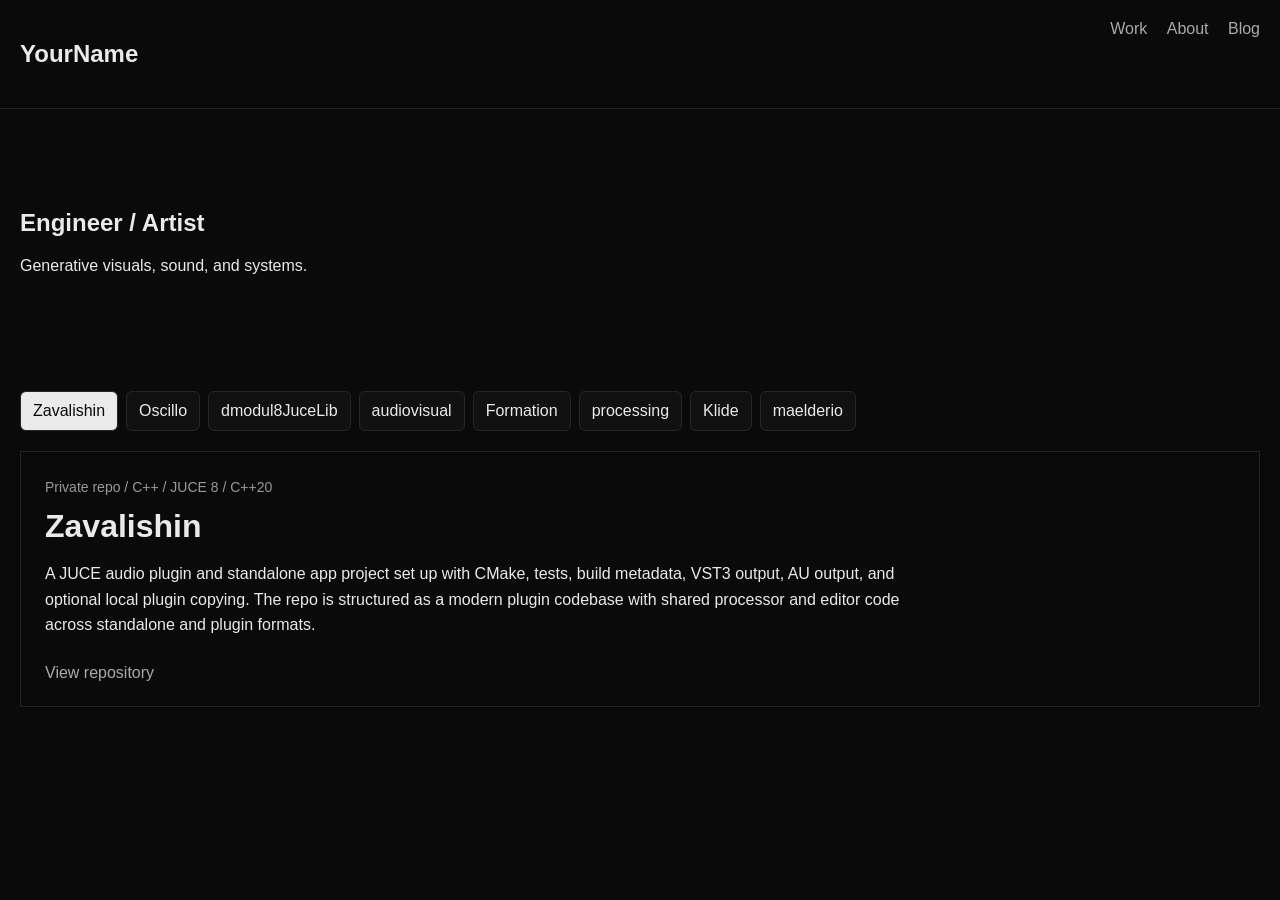
==== index.html @ f788b473 "Add repository portfolio tabs" ====
<!DOCTYPE html>
<html lang="en">
<head>
  <meta charset="UTF-8">
  <title>Your Name - Portfolio</title>
  <link rel="stylesheet" href="css/styles.css">
</head>
<body>

<nav>
  <h1>YourName</h1>
  <div>
    <a href="index.html">Work</a>
    <a href="about.html">About</a>
    <a href="blog.html">Blog</a>
  </div>
</nav>

<section class="hero">
  <h2>Engineer / Artist</h2>
  <p>Generative visuals, sound, and systems.</p>
</section>

<section class="repo-browser" aria-label="Repository portfolio">
  <div class="repo-tabs" role="tablist" aria-label="Repositories">
    <button class="tab active" type="button" role="tab" aria-selected="true" aria-controls="repo-zavalishin" data-tab="repo-zavalishin">Zavalishin</button>
    <button class="tab" type="button" role="tab" aria-selected="false" aria-controls="repo-oscillo" data-tab="repo-oscillo">Oscillo</button>
    <button class="tab" type="button" role="tab" aria-selected="false" aria-controls="repo-juce-lib" data-tab="repo-juce-lib">dmodul8JuceLib</button>
    <button class="tab" type="button" role="tab" aria-selected="false" aria-controls="repo-audiovisual" data-tab="repo-audiovisual">audiovisual</button>
    <button class="tab" type="button" role="tab" aria-selected="false" aria-controls="repo-formation" data-tab="repo-formation">Formation</button>
    <button class="tab" type="button" role="tab" aria-selected="false" aria-controls="repo-processing" data-tab="repo-processing">processing</button>
    <button class="tab" type="button" role="tab" aria-selected="false" aria-controls="repo-klide" data-tab="repo-klide">Klide</button>
    <button class="tab" type="button" role="tab" aria-selected="false" aria-controls="repo-maelderio" data-tab="repo-maelderio">maelderio</button>
  </div>

  <article class="repo-panel active" id="repo-zavalishin" role="tabpanel">
    <p class="repo-meta">Private repo / C++ / JUCE 8 / C++20</p>
    <h3>Zavalishin</h3>
    <p>
      A JUCE audio plugin and standalone app project set up with CMake, tests,
      build metadata, VST3 output, AU output, and optional local plugin copying.
      The repo is structured as a modern plugin codebase with shared processor
      and editor code across standalone and plugin formats.
    </p>
    <a href="https://github.com/dmodulate/Zavalishin">View repository</a>
  </article>

  <article class="repo-panel" id="repo-oscillo" role="tabpanel" hidden>
    <p class="repo-meta">Private repo / C++ / JUCE 8 / C++20</p>
    <h3>Oscillo</h3>
    <p>
      A live oscilloscope plugin and standalone app. It includes waveform
      display, RMS and peak metering, input-device handling in standalone mode,
      DAW-controlled routing in plugin mode, release documentation, and unit
      tests around the audio visualization logic.
    </p>
    <a href="https://github.com/dmodulate/Oscillo">View repository</a>
  </article>

  <article class="repo-panel" id="repo-juce-lib" role="tabpanel" hidden>
    <p class="repo-meta">Private repo / C++ / reusable JUCE library</p>
    <h3>dmodul8JuceLib</h3>
    <p>
      A personal shared JUCE library extracted from plugin work. It collects
      reusable audio visualization pieces such as scope data, meters, waveform
      history, trigger detection, FFT spectrum data, renderers, zoom controls,
      and popup controls. It is designed to be added as a submodule and compiled
      selectively by consuming plugin projects.
    </p>
    <a href="https://github.com/dmodulate/dmodul8JuceLib">View repository</a>
  </article>

  <article class="repo-panel" id="repo-audiovisual" role="tabpanel" hidden>
    <p class="repo-meta">Private repo / Python / ModernGL / GLSL</p>
    <h3>audiovisual</h3>
    <p>
      A real-time generative visual engine driven by live audio. It captures
      audio, extracts features like RMS, FFT magnitude, spectral centroid,
      frequency bands, onset, and kick-like transients, then maps them to shader
      parameters for ModernGL visuals. The project also includes text and
      Tkinter preview renderers, configs, docs, tests, linting, typing, and CI.
    </p>
    <a href="https://github.com/dmodulate/audiovisual">View repository</a>
  </article>

  <article class="repo-panel" id="repo-formation" role="tabpanel" hidden>
    <p class="repo-meta">Private repo / C++ / Python / CUDA / MATLAB / course material</p>
    <h3>Formation</h3>
    <p>
      A code-focused training archive. I skipped the document folders and broke
      out the visible folders under <code>Code/</code> as individual sections.
    </p>

    <div class="subprojects">
      <section>
        <h4>C++14-17</h4>
        <p>C++ course material with lessons, exercises, links, VS Code setup, libraries, templates, and modern C++17 features.</p>
      </section>
      <section>
        <h4>C++14-17ForParticipants</h4>
        <p>Participant-facing version of the C++14/C++17 training material, likely prepared as a cleaner course handout track.</p>
      </section>
      <section>
        <h4>C++Advanced</h4>
        <p>Advanced C++ training material for deeper language, architecture, and implementation topics beyond the introductory course.</p>
      </section>
      <section>
        <h4>C++Debutant</h4>
        <p>Beginner C++ course content for foundational syntax, control flow, data structures, and programming exercises.</p>
      </section>
      <section>
        <h4>C++Research</h4>
        <p>Experimental or exploratory C++ material used to test concepts before they become course-ready examples.</p>
      </section>
      <section>
        <h4>CMakeCourse</h4>
        <p>Training examples around CMake project structure, builds, targets, and modern C/C++ build workflows.</p>
      </section>
      <section>
        <h4>CUDA-Linux</h4>
        <p>CUDA examples and exercises aimed at Linux-based GPU development workflows.</p>
      </section>
      <section>
        <h4>CUDA</h4>
        <p>General CUDA training code for parallel programming and GPU computation examples.</p>
      </section>
      <section>
        <h4>DeepLearning</h4>
        <p>Deep learning course code and exercises, likely combining Python workflows with model-building examples.</p>
      </section>
      <section>
        <h4>DesignPatterns</h4>
        <p>Code examples for software design patterns and object-oriented architecture exercises.</p>
      </section>
      <section>
        <h4>DesignPatternsForParticipants</h4>
        <p>Participant-facing design-pattern material prepared for exercises, workshops, or guided lessons.</p>
      </section>
      <section>
        <h4>EdgeAI</h4>
        <p>Training material for edge AI workflows, combining embedded or local deployment concerns with machine-learning code.</p>
      </section>
      <section>
        <h4>FormationTableauRPython</h4>
        <p>Data-oriented training material around Tableau, R, and Python workflows.</p>
      </section>
      <section>
        <h4>MatlabDeepLearning</h4>
        <p>MATLAB examples for deep learning concepts, tooling, and practical model experiments.</p>
      </section>
      <section>
        <h4>MatlabSimulinkComm</h4>
        <p>MATLAB and Simulink communication examples, likely focused on modeling and signal/system workflows.</p>
      </section>
      <section>
        <h4>Python</h4>
        <p>Python lessons covering strings, lists, control flow, functions, data structures, modules, formatting, files, exceptions, decorators, OOP, iterators, databases, doctests, and unit tests.</p>
      </section>
      <section>
        <h4>SecureCoding</h4>
        <p>Secure coding training material focused on writing safer software and recognizing implementation risks.</p>
      </section>
      <section>
        <h4>VSCodeWorkspaces</h4>
        <p>Workspace setups and editor configuration examples for course or project development environments.</p>
      </section>
    </div>

    <a href="https://github.com/dmodulate/Formation">View repository</a>
  </article>

  <article class="repo-panel" id="repo-processing" role="tabpanel" hidden>
    <p class="repo-meta">Private repo / Processing</p>
    <h3>processing</h3>
    <p>
      A Processing sketch repository. The visible project group is
      <code>UnderstandCircles</code>, with sketches, data folders, images, and
      Processing sketch settings.
    </p>

    <div class="subprojects">
      <section>
        <h4>InvertUnderstanding</h4>
        <p>A Processing sketch under <code>UnderstandCircles</code> with its own <code>.pde</code> source, data folder, images, and sketch properties.</p>
      </section>
      <section>
        <h4>UnderstandCirclesLoadAndSaveParams</h4>
        <p>A companion Processing sketch focused on the same circle-understanding visual system, with added project structure for loading and saving parameters.</p>
      </section>
    </div>

    <a href="https://github.com/dmodulate/processing">View repository</a>
  </article>

  <article class="repo-panel" id="repo-klide" role="tabpanel" hidden>
    <p class="repo-meta">Public repo / C++ / JUCE 7 / VST3</p>
    <h3>Klide</h3>
    <p>
      A Euclidean-rhythm drum machine and sampler VST3 plugin. It plays four
      sequences simultaneously, supports WAV samples, and exposes controls for
      attack, sustain, steps, Euclidean pulses, offset, gain, low-pass frequency,
      resonance, and DAW sync.
    </p>
    <a href="https://github.com/dmodulate/Klide">View repository</a>
  </article>

  <article class="repo-panel" id="repo-maelderio" role="tabpanel" hidden>
    <p class="repo-meta">Public repo / HTML / CSS / JavaScript</p>
    <h3>maelderio</h3>
    <p>
      This portfolio site: a lightweight static website with work, about, and
      blog pages. The blog loads Markdown posts in the browser and renders them
      with the Marked library.
    </p>
    <a href="https://github.com/dmodulate/maelderio">View repository</a>
  </article>
</section>

<script>
  const tabs = document.querySelectorAll(".tab");
  const panels = document.querySelectorAll(".repo-panel");

  tabs.forEach(tab => {
    tab.addEventListener("click", () => {
      const selectedPanel = document.getElementById(tab.dataset.tab);

      tabs.forEach(item => {
        item.classList.remove("active");
        item.setAttribute("aria-selected", "false");
      });

      panels.forEach(panel => {
        panel.classList.remove("active");
        panel.hidden = true;
      });

      tab.classList.add("active");
      tab.setAttribute("aria-selected", "true");
      selectedPanel.classList.add("active");
      selectedPanel.hidden = false;
    });
  });
</script>

</body>
</html>
---- css/styles.css ----
body {
  font-family: sans-serif;
  margin: 0;
  background: #0a0a0a;
  color: #eaeaea;
}

nav {
  display: flex;
  justify-content: space-between;
  padding: 20px;
  border-bottom: 1px solid #222;
}

a {
  color: #aaa;
  margin-left: 15px;
  text-decoration: none;
}

.hero {
  padding: 80px 20px;
}

.repo-browser,
.blog,
.about {
  padding: 20px;
}

.repo-tabs {
  display: flex;
  flex-wrap: wrap;
  gap: 8px;
  margin-bottom: 20px;
}

.tab {
  color: #eaeaea;
  background: #111;
  border: 1px solid #262626;
  border-radius: 6px;
  cursor: pointer;
  font: inherit;
  padding: 10px 12px;
}

.tab:hover,
.tab.active {
  background: #eaeaea;
  color: #0a0a0a;
}

.repo-panel {
  border: 1px solid #222;
  padding: 24px;
}

.repo-panel h3 {
  font-size: 32px;
  margin: 0 0 12px;
}

.repo-panel p {
  line-height: 1.6;
  max-width: 900px;
}

.repo-panel a {
  display: inline-block;
  margin: 10px 0 0;
}

.repo-meta {
  color: #999;
  font-size: 14px;
  margin: 0 0 10px;
}

.subprojects {
  display: grid;
  gap: 12px;
  grid-template-columns: repeat(auto-fit, minmax(240px, 1fr));
  margin: 24px 0;
}

.subprojects section {
  border: 1px solid #222;
  padding: 16px;
}

.subprojects h4 {
  margin: 0 0 8px;
}

.subprojects p {
  color: #cfcfcf;
  font-size: 14px;
  margin: 0;
}

code {
  color: #fff;
}

#posts li {
  cursor: pointer;
  margin-bottom: 10px;
}
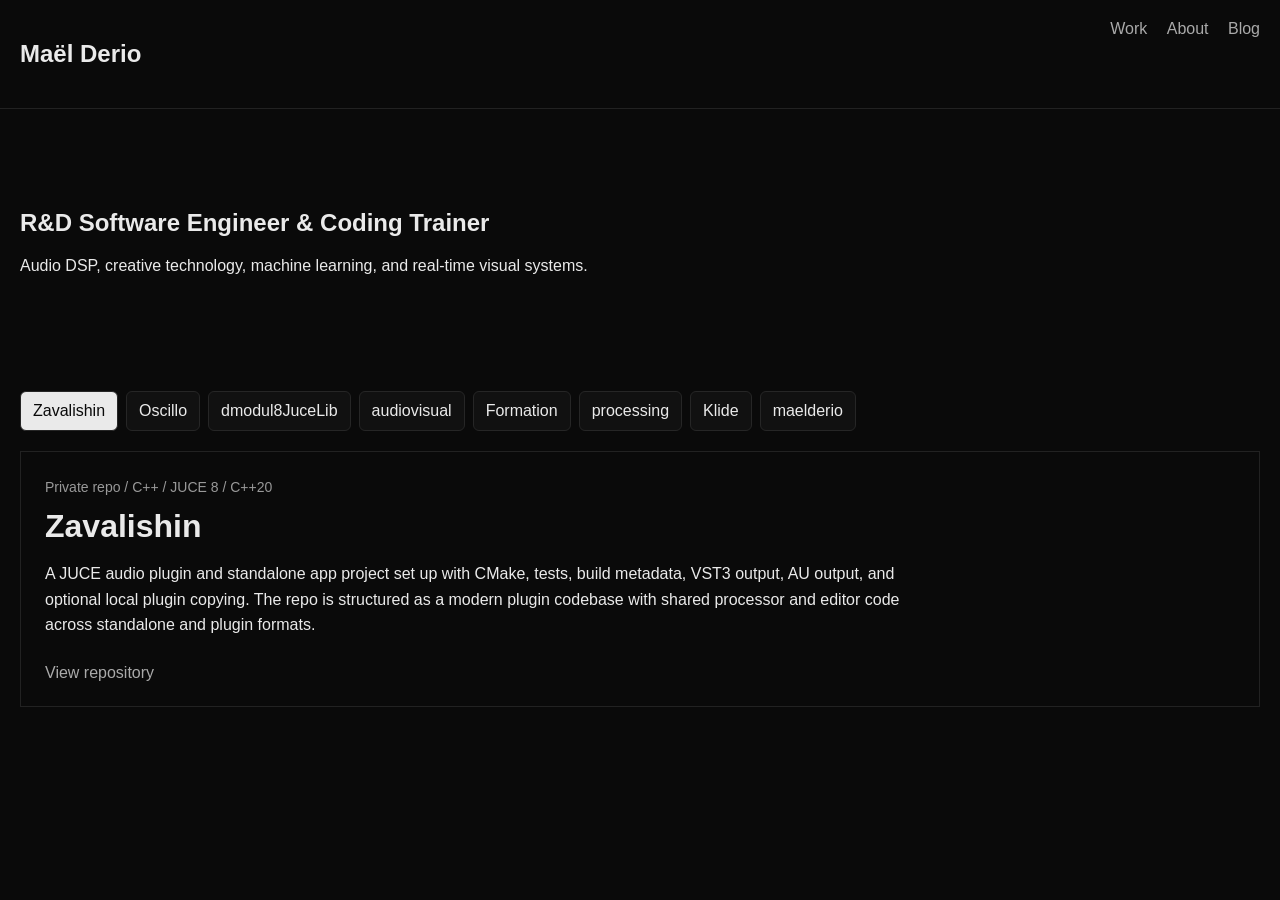
==== commit 7860403d: "Update portfolio identity copy" ====
--- a/index.html
+++ b/index.html
@@ -2,13 +2,13 @@
 <html lang="en">
 <head>
   <meta charset="UTF-8">
-  <title>Your Name - Portfolio</title>
+  <title>Maël Derio - Portfolio</title>
   <link rel="stylesheet" href="css/styles.css">
 </head>
 <body>
 
 <nav>
-  <h1>YourName</h1>
+  <h1>Maël Derio</h1>
   <div>
     <a href="index.html">Work</a>
     <a href="about.html">About</a>
@@ -17,8 +17,8 @@
 </nav>
 
 <section class="hero">
-  <h2>Engineer / Artist</h2>
-  <p>Generative visuals, sound, and systems.</p>
+  <h2>R&amp;D Software Engineer &amp; Coding Trainer</h2>
+  <p>Audio DSP, creative technology, machine learning, and real-time visual systems.</p>
 </section>
 
 <section class="repo-browser" aria-label="Repository portfolio">
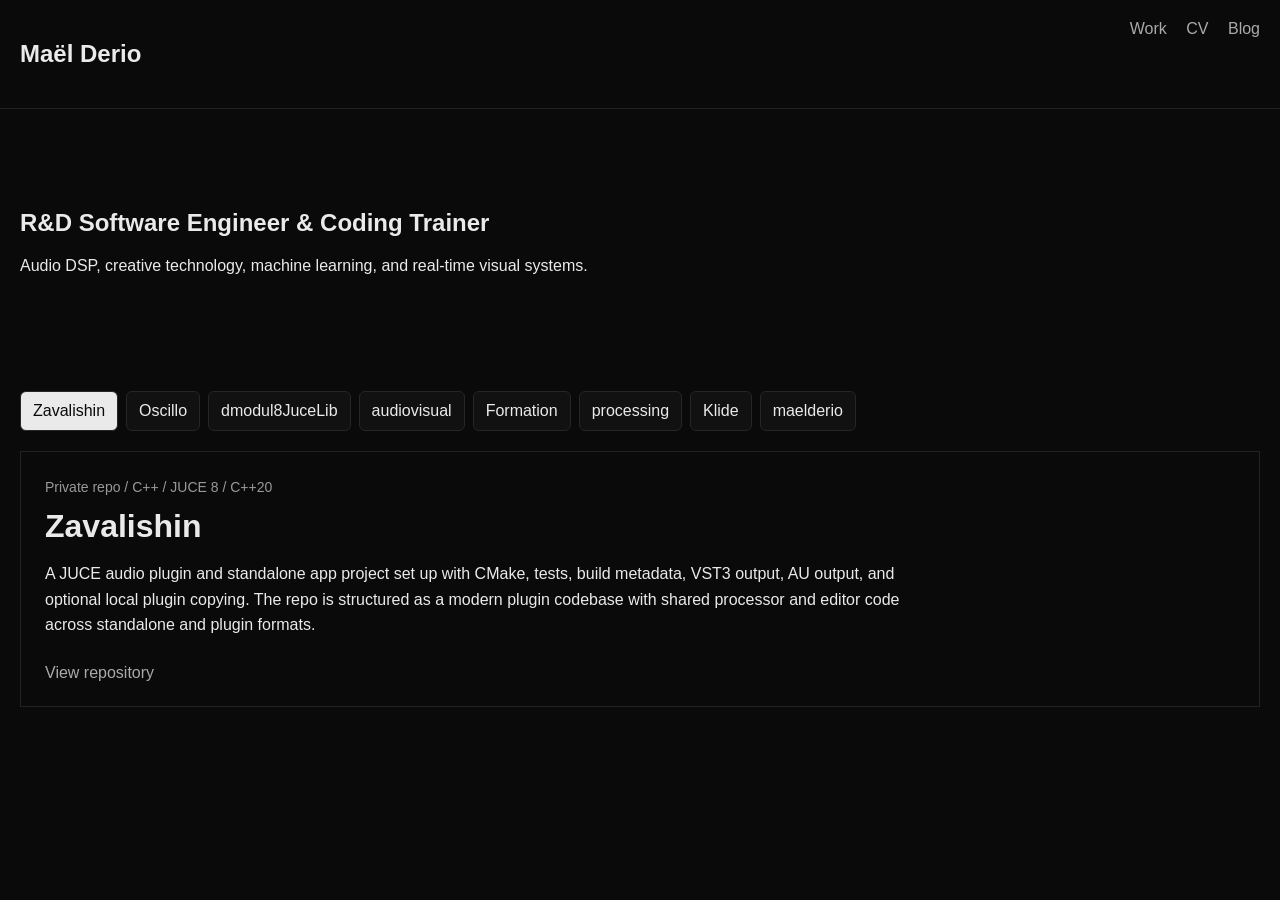
==== commit a59658c6: "Replace about page with online CV" ====
--- a/index.html
+++ b/index.html
@@ -11,7 +11,7 @@
   <h1>Maël Derio</h1>
   <div>
     <a href="index.html">Work</a>
-    <a href="about.html">About</a>
+    <a href="cv.html">CV</a>
     <a href="blog.html">Blog</a>
   </div>
 </nav>
--- a/css/styles.css
+++ b/css/styles.css
@@ -24,7 +24,8 @@
 
 .repo-browser,
 .blog,
-.about {
+.about,
+.cv {
   padding: 20px;
 }
 
@@ -103,6 +104,155 @@
   color: #fff;
 }
 
+.cv {
+  max-width: 1120px;
+}
+
+.cv-hero {
+  border-bottom: 1px solid #222;
+  padding: 40px 0 32px;
+}
+
+.eyebrow {
+  color: #9ad7c2;
+  font-size: 13px;
+  letter-spacing: 0;
+  margin: 0 0 10px;
+  text-transform: uppercase;
+}
+
+.cv-hero h2 {
+  font-size: clamp(40px, 8vw, 84px);
+  line-height: 0.95;
+  margin: 0;
+}
+
+.cv-title {
+  color: #fff;
+  font-size: 22px;
+  margin: 16px 0;
+}
+
+.cv-hero p:not(.eyebrow):not(.cv-title) {
+  color: #cfcfcf;
+  font-size: 18px;
+  line-height: 1.6;
+  max-width: 820px;
+}
+
+.cv-links {
+  display: flex;
+  flex-wrap: wrap;
+  gap: 10px 18px;
+  margin-top: 22px;
+}
+
+.cv-links a,
+.cv-links span {
+  color: #eaeaea;
+  margin: 0;
+}
+
+.cv-grid {
+  display: grid;
+  gap: 20px;
+  grid-template-columns: repeat(auto-fit, minmax(280px, 1fr));
+  margin: 28px 0;
+}
+
+.cv-card,
+.cv-section {
+  border: 1px solid #222;
+  padding: 24px;
+}
+
+.cv-card h3,
+.cv-section h3 {
+  font-size: 26px;
+  margin: 0 0 18px;
+}
+
+.skill-list {
+  display: grid;
+  gap: 14px;
+  margin: 0;
+}
+
+.skill-list dt {
+  color: #fff;
+  font-weight: 700;
+}
+
+.skill-list dd {
+  color: #cfcfcf;
+  line-height: 1.5;
+  margin: 4px 0 0;
+}
+
+.cv-card ul,
+.cv-entry ul {
+  color: #cfcfcf;
+  line-height: 1.55;
+  margin: 0;
+  padding-left: 18px;
+}
+
+.cv-card li,
+.cv-entry li {
+  margin-bottom: 8px;
+}
+
+.cv-section {
+  margin-top: 28px;
+}
+
+.cv-entry {
+  display: grid;
+  gap: 16px;
+  grid-template-columns: minmax(130px, 190px) 1fr;
+  padding: 22px 0;
+}
+
+.cv-entry + .cv-entry {
+  border-top: 1px solid #222;
+}
+
+.cv-date {
+  color: #9ad7c2;
+  font-size: 14px;
+  margin: 0;
+}
+
+.cv-entry h4 {
+  color: #fff;
+  font-size: 18px;
+  line-height: 1.35;
+  margin: 0 0 10px;
+}
+
+.cv-entry p {
+  color: #cfcfcf;
+  line-height: 1.55;
+  margin: 0 0 10px;
+}
+
+@media (max-width: 680px) {
+  nav {
+    align-items: flex-start;
+    flex-direction: column;
+    gap: 12px;
+  }
+
+  a {
+    margin-left: 0;
+    margin-right: 15px;
+  }
+
+  .cv-entry {
+    grid-template-columns: 1fr;
+  }
+}
+
 #posts li {
   cursor: pointer;
   margin-bottom: 10px;
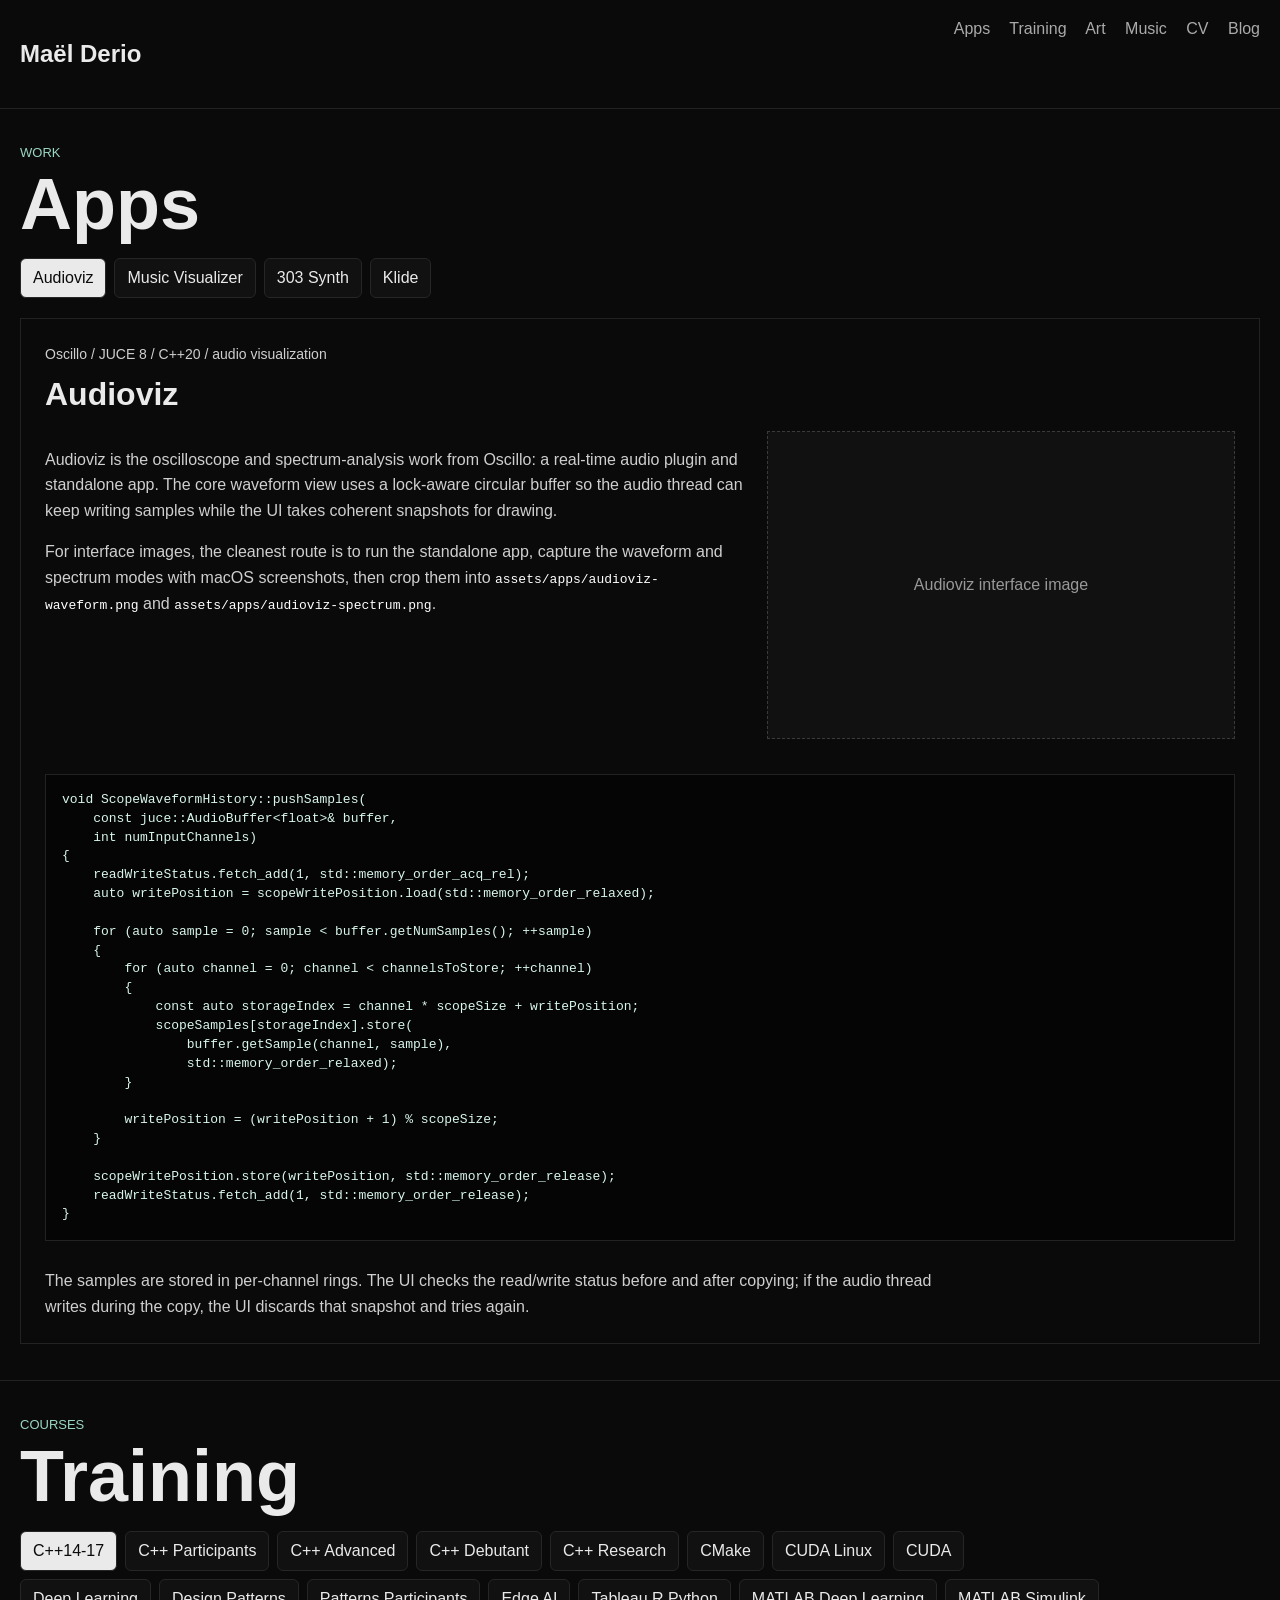
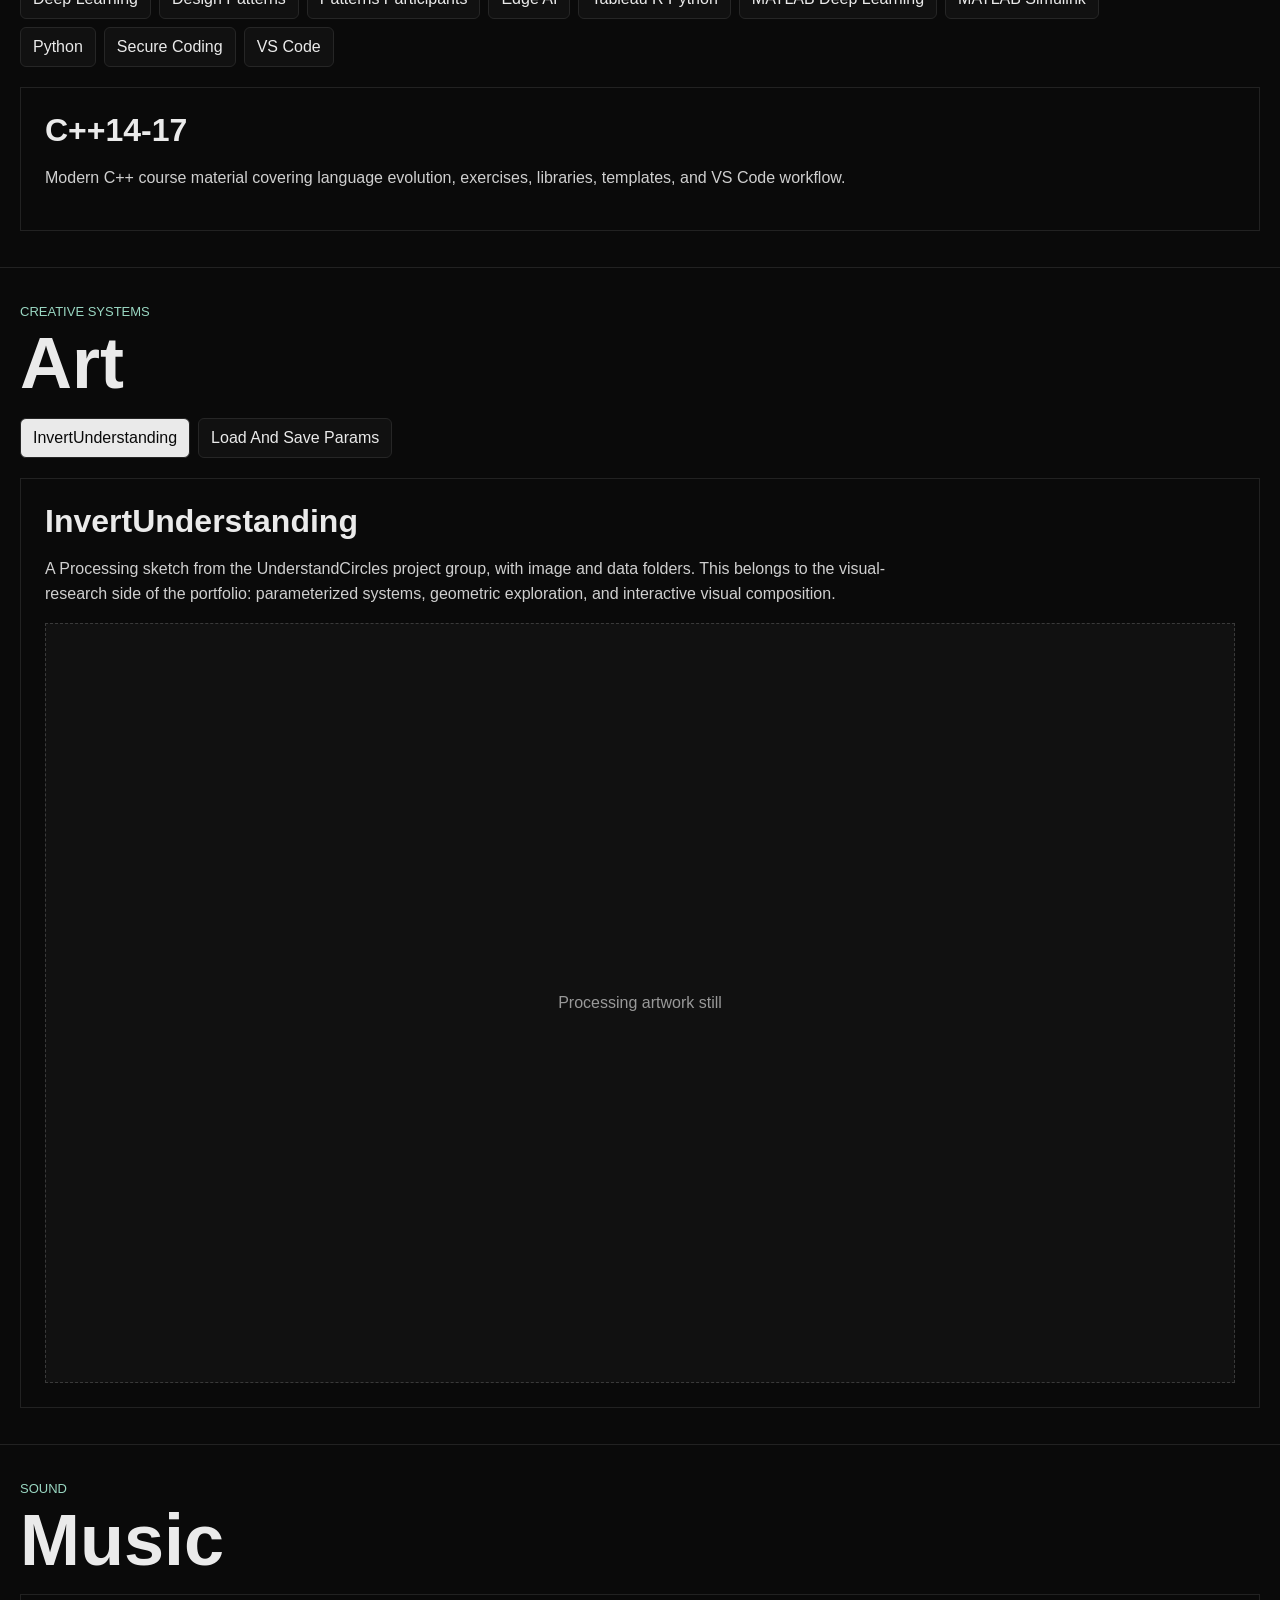
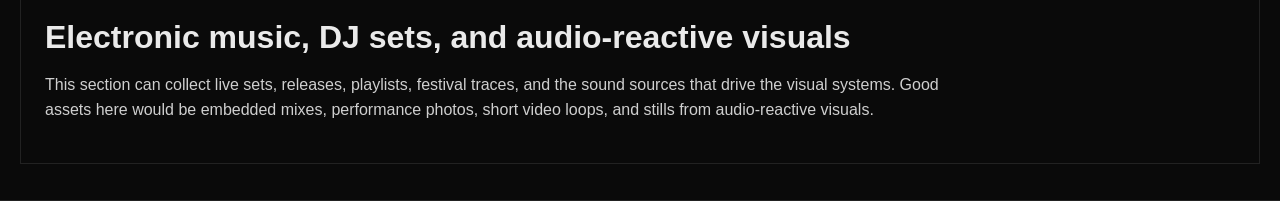
==== commit 40375ce7: "Restructure portfolio work sections" ====
--- a/index.html
+++ b/index.html
@@ -10,226 +10,321 @@
 <nav>
   <h1>Maël Derio</h1>
   <div>
-    <a href="index.html">Work</a>
+    <a href="#apps">Apps</a>
+    <a href="#training">Training</a>
+    <a href="#art">Art</a>
+    <a href="#music">Music</a>
     <a href="cv.html">CV</a>
     <a href="blog.html">Blog</a>
   </div>
 </nav>
 
-<section class="hero">
-  <h2>R&amp;D Software Engineer &amp; Coding Trainer</h2>
-  <p>Audio DSP, creative technology, machine learning, and real-time visual systems.</p>
+<main>
+<section class="portfolio-section" id="apps" aria-label="Apps">
+  <div class="section-heading">
+    <p class="eyebrow">Work</p>
+    <h2>Apps</h2>
+  </div>
+
+  <div class="tabs" role="tablist" aria-label="Apps">
+    <button class="tab active" type="button" role="tab" aria-selected="true" aria-controls="app-audioviz" data-tab="app-audioviz">Audioviz</button>
+    <button class="tab" type="button" role="tab" aria-selected="false" aria-controls="app-music-visualizer" data-tab="app-music-visualizer">Music Visualizer</button>
+    <button class="tab" type="button" role="tab" aria-selected="false" aria-controls="app-303" data-tab="app-303">303 Synth</button>
+    <button class="tab" type="button" role="tab" aria-selected="false" aria-controls="app-klide" data-tab="app-klide">Klide</button>
+  </div>
+
+  <article class="tab-panel active" id="app-audioviz" role="tabpanel">
+    <p class="repo-meta">Oscillo / JUCE 8 / C++20 / audio visualization</p>
+    <h3>Audioviz</h3>
+    <div class="feature-layout">
+      <div>
+        <p>
+          Audioviz is the oscilloscope and spectrum-analysis work from Oscillo:
+          a real-time audio plugin and standalone app. The core waveform view
+          uses a lock-aware circular buffer so the audio thread can keep writing
+          samples while the UI takes coherent snapshots for drawing.
+        </p>
+        <p>
+          For interface images, the cleanest route is to run the standalone app,
+          capture the waveform and spectrum modes with macOS screenshots, then
+          crop them into <code>assets/apps/audioviz-waveform.png</code> and
+          <code>assets/apps/audioviz-spectrum.png</code>.
+        </p>
+      </div>
+      <div class="media-placeholder">
+        <span>Audioviz interface image</span>
+      </div>
+    </div>
+    <div class="code-explainer">
+      <pre><code>void ScopeWaveformHistory::pushSamples(
+    const juce::AudioBuffer&lt;float&gt;&amp; buffer,
+    int numInputChannels)
+{
+    readWriteStatus.fetch_add(1, std::memory_order_acq_rel);
+    auto writePosition = scopeWritePosition.load(std::memory_order_relaxed);
+
+    for (auto sample = 0; sample &lt; buffer.getNumSamples(); ++sample)
+    {
+        for (auto channel = 0; channel &lt; channelsToStore; ++channel)
+        {
+            const auto storageIndex = channel * scopeSize + writePosition;
+            scopeSamples[storageIndex].store(
+                buffer.getSample(channel, sample),
+                std::memory_order_relaxed);
+        }
+
+        writePosition = (writePosition + 1) % scopeSize;
+    }
+
+    scopeWritePosition.store(writePosition, std::memory_order_release);
+    readWriteStatus.fetch_add(1, std::memory_order_release);
+}</code></pre>
+      <p>
+        The samples are stored in per-channel rings. The UI checks the
+        read/write status before and after copying; if the audio thread writes
+        during the copy, the UI discards that snapshot and tries again.
+      </p>
+    </div>
+  </article>
+
+  <article class="tab-panel" id="app-music-visualizer" role="tabpanel" hidden>
+    <p class="repo-meta">audiovisual / Python / ModernGL / GLSL</p>
+    <h3>Music Visualizer</h3>
+    <div class="feature-layout">
+      <div>
+        <p>
+          Music Visualizer is a real-time audio-reactive visual engine. Python
+          extracts deterministic audio features from live input, maps them to
+          visual parameters, then sends those parameters to GLSL shaders.
+        </p>
+        <p>
+          Good images here would be stills from the particle and fluid shader
+          presets, plus a short screen recording exported as a poster frame.
+        </p>
+      </div>
+      <div class="media-placeholder">
+        <span>Shader still image</span>
+      </div>
+    </div>
+    <div class="split-code">
+      <div class="code-explainer">
+        <pre><code>def compute_kick(signal, sample_rate):
+    split = signal.size // 2
+    previous_bass = compute_frequency_bands(
+        signal[:split], sample_rate)["bass"]
+    current_bass = compute_frequency_bands(
+        signal[split:], sample_rate)["bass"]
+
+    growth = max(0.0, current_bass - previous_bass)
+    kick = current_bass * 0.65 + growth * 0.35
+    return float(np.clip(kick, 0.0, 1.0))</code></pre>
+        <p>
+          This feature estimates a kick by combining current bass energy with
+          low-frequency growth between the first and second half of the audio
+          window.
+        </p>
+      </div>
+      <div class="code-explainer">
+        <pre><code>float kick = clamp(u_kick, 0.0, 1.0);
+float body_radius = 0.28 + bass_body * 0.34;
+float shell = 1.0 - smoothstep(
+    0.018, 0.12, abs(radius - burst_radius));
+
+float value = clamp(
+    body * 0.30
+    + shell * (kick * 0.35 + flash * 0.18)
+    + burst
+    + afterglow,
+    0.0, 1.0);</code></pre>
+        <p>
+          The shader turns audio features into visible structure: bass inflates
+          the body, kick expands a shell, highs add detail, and flash brightens
+          the transient.
+        </p>
+      </div>
+    </div>
+  </article>
+
+  <article class="tab-panel" id="app-303" role="tabpanel" hidden>
+    <p class="repo-meta">Zavalishin / JUCE 8 / C++20 / acid synthesizer</p>
+    <h3>303 Synth</h3>
+    <div class="feature-layout">
+      <div>
+        <p>
+          A 303 emulation is not just a saw oscillator through a generic low-pass
+          filter. The signature comes from the interaction of slide/accent
+          behavior, a bright saw/square oscillator, envelope-shaped cutoff, and
+          the resonant diode-ladder low-pass filter.
+        </p>
+        <p>
+          This project models the filter as a topology-preserving transform
+          diode ladder. Resonance is solved inside the same sample with Newton
+          iterations, avoiding an extra feedback delay and keeping the resonant
+          peak closer to the intended cutoff.
+        </p>
+      </div>
+      <div class="media-placeholder">
+        <span>303 synth interface image</span>
+      </div>
+    </div>
+    <div class="code-explainer">
+      <pre><code>float u4Estimate = s4;
+
+for (auto iteration = 0; iteration &lt; 4; ++iteration)
+{
+    const float drive = compensatedInput - k * u4Estimate;
+    const float saturated = std::tanh(drive);
+    const float f = a4 * saturated
+        + statesContribution - u4Estimate;
+    const float fDerivative =
+        a4 * (-k * (1.0f - saturated * saturated)) - 1.0f;
+    u4Estimate -= f / fDerivative;
+}</code></pre>
+      <p>
+        The filter is specific because the resonance feedback is implicit:
+        the current sample's output depends on itself. Solving that loop gives
+        the nonlinear diode saturation and resonance their 303-like bite.
+      </p>
+    </div>
+  </article>
+
+  <article class="tab-panel" id="app-klide" role="tabpanel" hidden>
+    <p class="repo-meta">Klide / JUCE 7 / C++17 / older project</p>
+    <h3>Klide</h3>
+    <div class="feature-layout">
+      <div>
+        <p>
+          Klide is an older Euclidean rhythm drum-machine VST3. It can run four
+          sample sequences and distribute pulses across a fixed number of steps
+          with the Bjorklund algorithm. It is a meaningful early project, but it
+          needs refactoring: clearer naming, modern JUCE/CMake structure, tests,
+          and separation between sequencing, audio, and UI state.
+        </p>
+      </div>
+      <div class="media-placeholder">
+        <span>Klide interface image</span>
+      </div>
+    </div>
+    <div class="code-explainer">
+      <pre><code>do {
+    count_[level] = divisor / remainder_[level];
+    remainder_[level + 1] = divisor % remainder_[level];
+    divisor = remainder_[level];
+    level = level + 1;
+} while (remainder_[level] &gt; 1);
+
+count_[level] = divisor;
+build_string(level, reverse);</code></pre>
+      <p>
+        Bjorklund's algorithm repeatedly divides rests by pulses to create the
+        most even distribution possible. For example, 5 pulses over 16 steps
+        becomes a rhythm where the gaps are balanced rather than clustered.
+      </p>
+    </div>
+  </article>
 </section>
 
-<section class="repo-browser" aria-label="Repository portfolio">
-  <div class="repo-tabs" role="tablist" aria-label="Repositories">
-    <button class="tab active" type="button" role="tab" aria-selected="true" aria-controls="repo-zavalishin" data-tab="repo-zavalishin">Zavalishin</button>
-    <button class="tab" type="button" role="tab" aria-selected="false" aria-controls="repo-oscillo" data-tab="repo-oscillo">Oscillo</button>
-    <button class="tab" type="button" role="tab" aria-selected="false" aria-controls="repo-juce-lib" data-tab="repo-juce-lib">dmodul8JuceLib</button>
-    <button class="tab" type="button" role="tab" aria-selected="false" aria-controls="repo-audiovisual" data-tab="repo-audiovisual">audiovisual</button>
-    <button class="tab" type="button" role="tab" aria-selected="false" aria-controls="repo-formation" data-tab="repo-formation">Formation</button>
-    <button class="tab" type="button" role="tab" aria-selected="false" aria-controls="repo-processing" data-tab="repo-processing">processing</button>
-    <button class="tab" type="button" role="tab" aria-selected="false" aria-controls="repo-klide" data-tab="repo-klide">Klide</button>
-    <button class="tab" type="button" role="tab" aria-selected="false" aria-controls="repo-maelderio" data-tab="repo-maelderio">maelderio</button>
-  </div>
-
-  <article class="repo-panel active" id="repo-zavalishin" role="tabpanel">
-    <p class="repo-meta">Private repo / C++ / JUCE 8 / C++20</p>
-    <h3>Zavalishin</h3>
+<section class="portfolio-section" id="training" aria-label="Training">
+  <div class="section-heading">
+    <p class="eyebrow">Courses</p>
+    <h2>Training</h2>
+  </div>
+
+  <div class="tabs compact-tabs" role="tablist" aria-label="Training courses">
+    <button class="tab active" type="button" role="tab" aria-selected="true" aria-controls="course-cpp14" data-tab="course-cpp14">C++14-17</button>
+    <button class="tab" type="button" role="tab" aria-selected="false" aria-controls="course-cpp-participants" data-tab="course-cpp-participants">C++ Participants</button>
+    <button class="tab" type="button" role="tab" aria-selected="false" aria-controls="course-cpp-advanced" data-tab="course-cpp-advanced">C++ Advanced</button>
+    <button class="tab" type="button" role="tab" aria-selected="false" aria-controls="course-cpp-beginner" data-tab="course-cpp-beginner">C++ Debutant</button>
+    <button class="tab" type="button" role="tab" aria-selected="false" aria-controls="course-cpp-research" data-tab="course-cpp-research">C++ Research</button>
+    <button class="tab" type="button" role="tab" aria-selected="false" aria-controls="course-cmake" data-tab="course-cmake">CMake</button>
+    <button class="tab" type="button" role="tab" aria-selected="false" aria-controls="course-cuda-linux" data-tab="course-cuda-linux">CUDA Linux</button>
+    <button class="tab" type="button" role="tab" aria-selected="false" aria-controls="course-cuda" data-tab="course-cuda">CUDA</button>
+    <button class="tab" type="button" role="tab" aria-selected="false" aria-controls="course-deep-learning" data-tab="course-deep-learning">Deep Learning</button>
+    <button class="tab" type="button" role="tab" aria-selected="false" aria-controls="course-patterns" data-tab="course-patterns">Design Patterns</button>
+    <button class="tab" type="button" role="tab" aria-selected="false" aria-controls="course-patterns-participants" data-tab="course-patterns-participants">Patterns Participants</button>
+    <button class="tab" type="button" role="tab" aria-selected="false" aria-controls="course-edge-ai" data-tab="course-edge-ai">Edge AI</button>
+    <button class="tab" type="button" role="tab" aria-selected="false" aria-controls="course-tableau" data-tab="course-tableau">Tableau R Python</button>
+    <button class="tab" type="button" role="tab" aria-selected="false" aria-controls="course-matlab-dl" data-tab="course-matlab-dl">MATLAB Deep Learning</button>
+    <button class="tab" type="button" role="tab" aria-selected="false" aria-controls="course-simulink" data-tab="course-simulink">MATLAB Simulink</button>
+    <button class="tab" type="button" role="tab" aria-selected="false" aria-controls="course-python" data-tab="course-python">Python</button>
+    <button class="tab" type="button" role="tab" aria-selected="false" aria-controls="course-secure" data-tab="course-secure">Secure Coding</button>
+    <button class="tab" type="button" role="tab" aria-selected="false" aria-controls="course-vscode" data-tab="course-vscode">VS Code</button>
+  </div>
+
+  <article class="tab-panel active" id="course-cpp14" role="tabpanel"><h3>C++14-17</h3><p>Modern C++ course material covering language evolution, exercises, libraries, templates, and VS Code workflow.</p></article>
+  <article class="tab-panel" id="course-cpp-participants" role="tabpanel" hidden><h3>C++14-17ForParticipants</h3><p>Participant-facing material for C++14/C++17 courses, structured for workshops and guided exercises.</p></article>
+  <article class="tab-panel" id="course-cpp-advanced" role="tabpanel" hidden><h3>C++Advanced</h3><p>Advanced C++ content for experienced developers: deeper language mechanics, architecture, idioms, and maintainable implementation.</p></article>
+  <article class="tab-panel" id="course-cpp-beginner" role="tabpanel" hidden><h3>C++Debutant</h3><p>Introductory C++ training for foundations: syntax, control flow, functions, data structures, compilation, and debugging.</p></article>
+  <article class="tab-panel" id="course-cpp-research" role="tabpanel" hidden><h3>C++Research</h3><p>Exploratory C++ examples and research material used to test ideas before turning them into course exercises.</p></article>
+  <article class="tab-panel" id="course-cmake" role="tabpanel" hidden><h3>CMakeCourse</h3><p>Modern CMake training: project structure, targets, dependencies, build types, and reproducible C/C++ workflows.</p></article>
+  <article class="tab-panel" id="course-cuda-linux" role="tabpanel" hidden><h3>CUDA-Linux</h3><p>CUDA development material focused on Linux toolchains, GPU compilation, and practical parallel-programming setup.</p></article>
+  <article class="tab-panel" id="course-cuda" role="tabpanel" hidden><h3>CUDA</h3><p>General CUDA exercises for GPU programming, kernel design, memory movement, and parallel computation concepts.</p></article>
+  <article class="tab-panel" id="course-deep-learning" role="tabpanel" hidden><h3>DeepLearning</h3><p>Deep learning course code for model training, image recognition, CNN concepts, and applied ML workflows.</p></article>
+  <article class="tab-panel" id="course-patterns" role="tabpanel" hidden><h3>DesignPatterns</h3><p>Design-pattern examples for object-oriented architecture, refactoring conversations, and reusable software design vocabulary.</p></article>
+  <article class="tab-panel" id="course-patterns-participants" role="tabpanel" hidden><h3>DesignPatternsForParticipants</h3><p>Participant-ready pattern exercises and examples for classroom delivery.</p></article>
+  <article class="tab-panel" id="course-edge-ai" role="tabpanel" hidden><h3>EdgeAI</h3><p>Material around deploying AI closer to devices and constrained environments, with attention to practical engineering constraints.</p></article>
+  <article class="tab-panel" id="course-tableau" role="tabpanel" hidden><h3>FormationTableauRPython</h3><p>Data analytics course material combining Tableau, R, and Python workflows.</p></article>
+  <article class="tab-panel" id="course-matlab-dl" role="tabpanel" hidden><h3>MatlabDeepLearning</h3><p>MATLAB deep learning examples, including model workflows and image-recognition concepts.</p></article>
+  <article class="tab-panel" id="course-simulink" role="tabpanel" hidden><h3>MatlabSimulinkComm</h3><p>MATLAB, Simulink, and Stateflow communication-system training material.</p></article>
+  <article class="tab-panel" id="course-python" role="tabpanel" hidden><h3>Python</h3><p>Python course track covering strings, lists, control flow, functions, data structures, modules, files, exceptions, decorators, OOP, iterators, databases, doctests, and unit tests.</p></article>
+  <article class="tab-panel" id="course-secure" role="tabpanel" hidden><h3>SecureCoding</h3><p>Secure coding material for recognizing implementation risks and building safer software habits.</p></article>
+  <article class="tab-panel" id="course-vscode" role="tabpanel" hidden><h3>VSCodeWorkspaces</h3><p>Editor and workspace setups for training environments and repeatable development workflows.</p></article>
+</section>
+
+<section class="portfolio-section" id="art" aria-label="Art">
+  <div class="section-heading">
+    <p class="eyebrow">Creative systems</p>
+    <h2>Art</h2>
+  </div>
+
+  <div class="tabs" role="tablist" aria-label="Processing projects">
+    <button class="tab active" type="button" role="tab" aria-selected="true" aria-controls="art-invert" data-tab="art-invert">InvertUnderstanding</button>
+    <button class="tab" type="button" role="tab" aria-selected="false" aria-controls="art-load-save" data-tab="art-load-save">Load And Save Params</button>
+  </div>
+
+  <article class="tab-panel active" id="art-invert" role="tabpanel">
+    <h3>InvertUnderstanding</h3>
+    <p>A Processing sketch from the UnderstandCircles project group, with image and data folders. This belongs to the visual-research side of the portfolio: parameterized systems, geometric exploration, and interactive visual composition.</p>
+    <div class="media-placeholder"><span>Processing artwork still</span></div>
+  </article>
+
+  <article class="tab-panel" id="art-load-save" role="tabpanel" hidden>
+    <h3>UnderstandCirclesLoadAndSaveParams</h3>
+    <p>A companion Processing sketch focused on preserving parameter states. This is useful for turning live visual exploration into repeatable compositions.</p>
+    <div class="media-placeholder"><span>Parameter study image</span></div>
+  </article>
+</section>
+
+<section class="portfolio-section" id="music" aria-label="Music">
+  <div class="section-heading">
+    <p class="eyebrow">Sound</p>
+    <h2>Music</h2>
+  </div>
+  <article class="tab-panel active">
+    <h3>Electronic music, DJ sets, and audio-reactive visuals</h3>
     <p>
-      A JUCE audio plugin and standalone app project set up with CMake, tests,
-      build metadata, VST3 output, AU output, and optional local plugin copying.
-      The repo is structured as a modern plugin codebase with shared processor
-      and editor code across standalone and plugin formats.
+      This section can collect live sets, releases, playlists, festival traces,
+      and the sound sources that drive the visual systems. Good assets here
+      would be embedded mixes, performance photos, short video loops, and stills
+      from audio-reactive visuals.
     </p>
-    <a href="https://github.com/dmodulate/Zavalishin">View repository</a>
-  </article>
-
-  <article class="repo-panel" id="repo-oscillo" role="tabpanel" hidden>
-    <p class="repo-meta">Private repo / C++ / JUCE 8 / C++20</p>
-    <h3>Oscillo</h3>
-    <p>
-      A live oscilloscope plugin and standalone app. It includes waveform
-      display, RMS and peak metering, input-device handling in standalone mode,
-      DAW-controlled routing in plugin mode, release documentation, and unit
-      tests around the audio visualization logic.
-    </p>
-    <a href="https://github.com/dmodulate/Oscillo">View repository</a>
-  </article>
-
-  <article class="repo-panel" id="repo-juce-lib" role="tabpanel" hidden>
-    <p class="repo-meta">Private repo / C++ / reusable JUCE library</p>
-    <h3>dmodul8JuceLib</h3>
-    <p>
-      A personal shared JUCE library extracted from plugin work. It collects
-      reusable audio visualization pieces such as scope data, meters, waveform
-      history, trigger detection, FFT spectrum data, renderers, zoom controls,
-      and popup controls. It is designed to be added as a submodule and compiled
-      selectively by consuming plugin projects.
-    </p>
-    <a href="https://github.com/dmodulate/dmodul8JuceLib">View repository</a>
-  </article>
-
-  <article class="repo-panel" id="repo-audiovisual" role="tabpanel" hidden>
-    <p class="repo-meta">Private repo / Python / ModernGL / GLSL</p>
-    <h3>audiovisual</h3>
-    <p>
-      A real-time generative visual engine driven by live audio. It captures
-      audio, extracts features like RMS, FFT magnitude, spectral centroid,
-      frequency bands, onset, and kick-like transients, then maps them to shader
-      parameters for ModernGL visuals. The project also includes text and
-      Tkinter preview renderers, configs, docs, tests, linting, typing, and CI.
-    </p>
-    <a href="https://github.com/dmodulate/audiovisual">View repository</a>
-  </article>
-
-  <article class="repo-panel" id="repo-formation" role="tabpanel" hidden>
-    <p class="repo-meta">Private repo / C++ / Python / CUDA / MATLAB / course material</p>
-    <h3>Formation</h3>
-    <p>
-      A code-focused training archive. I skipped the document folders and broke
-      out the visible folders under <code>Code/</code> as individual sections.
-    </p>
-
-    <div class="subprojects">
-      <section>
-        <h4>C++14-17</h4>
-        <p>C++ course material with lessons, exercises, links, VS Code setup, libraries, templates, and modern C++17 features.</p>
-      </section>
-      <section>
-        <h4>C++14-17ForParticipants</h4>
-        <p>Participant-facing version of the C++14/C++17 training material, likely prepared as a cleaner course handout track.</p>
-      </section>
-      <section>
-        <h4>C++Advanced</h4>
-        <p>Advanced C++ training material for deeper language, architecture, and implementation topics beyond the introductory course.</p>
-      </section>
-      <section>
-        <h4>C++Debutant</h4>
-        <p>Beginner C++ course content for foundational syntax, control flow, data structures, and programming exercises.</p>
-      </section>
-      <section>
-        <h4>C++Research</h4>
-        <p>Experimental or exploratory C++ material used to test concepts before they become course-ready examples.</p>
-      </section>
-      <section>
-        <h4>CMakeCourse</h4>
-        <p>Training examples around CMake project structure, builds, targets, and modern C/C++ build workflows.</p>
-      </section>
-      <section>
-        <h4>CUDA-Linux</h4>
-        <p>CUDA examples and exercises aimed at Linux-based GPU development workflows.</p>
-      </section>
-      <section>
-        <h4>CUDA</h4>
-        <p>General CUDA training code for parallel programming and GPU computation examples.</p>
-      </section>
-      <section>
-        <h4>DeepLearning</h4>
-        <p>Deep learning course code and exercises, likely combining Python workflows with model-building examples.</p>
-      </section>
-      <section>
-        <h4>DesignPatterns</h4>
-        <p>Code examples for software design patterns and object-oriented architecture exercises.</p>
-      </section>
-      <section>
-        <h4>DesignPatternsForParticipants</h4>
-        <p>Participant-facing design-pattern material prepared for exercises, workshops, or guided lessons.</p>
-      </section>
-      <section>
-        <h4>EdgeAI</h4>
-        <p>Training material for edge AI workflows, combining embedded or local deployment concerns with machine-learning code.</p>
-      </section>
-      <section>
-        <h4>FormationTableauRPython</h4>
-        <p>Data-oriented training material around Tableau, R, and Python workflows.</p>
-      </section>
-      <section>
-        <h4>MatlabDeepLearning</h4>
-        <p>MATLAB examples for deep learning concepts, tooling, and practical model experiments.</p>
-      </section>
-      <section>
-        <h4>MatlabSimulinkComm</h4>
-        <p>MATLAB and Simulink communication examples, likely focused on modeling and signal/system workflows.</p>
-      </section>
-      <section>
-        <h4>Python</h4>
-        <p>Python lessons covering strings, lists, control flow, functions, data structures, modules, formatting, files, exceptions, decorators, OOP, iterators, databases, doctests, and unit tests.</p>
-      </section>
-      <section>
-        <h4>SecureCoding</h4>
-        <p>Secure coding training material focused on writing safer software and recognizing implementation risks.</p>
-      </section>
-      <section>
-        <h4>VSCodeWorkspaces</h4>
-        <p>Workspace setups and editor configuration examples for course or project development environments.</p>
-      </section>
-    </div>
-
-    <a href="https://github.com/dmodulate/Formation">View repository</a>
-  </article>
-
-  <article class="repo-panel" id="repo-processing" role="tabpanel" hidden>
-    <p class="repo-meta">Private repo / Processing</p>
-    <h3>processing</h3>
-    <p>
-      A Processing sketch repository. The visible project group is
-      <code>UnderstandCircles</code>, with sketches, data folders, images, and
-      Processing sketch settings.
-    </p>
-
-    <div class="subprojects">
-      <section>
-        <h4>InvertUnderstanding</h4>
-        <p>A Processing sketch under <code>UnderstandCircles</code> with its own <code>.pde</code> source, data folder, images, and sketch properties.</p>
-      </section>
-      <section>
-        <h4>UnderstandCirclesLoadAndSaveParams</h4>
-        <p>A companion Processing sketch focused on the same circle-understanding visual system, with added project structure for loading and saving parameters.</p>
-      </section>
-    </div>
-
-    <a href="https://github.com/dmodulate/processing">View repository</a>
-  </article>
-
-  <article class="repo-panel" id="repo-klide" role="tabpanel" hidden>
-    <p class="repo-meta">Public repo / C++ / JUCE 7 / VST3</p>
-    <h3>Klide</h3>
-    <p>
-      A Euclidean-rhythm drum machine and sampler VST3 plugin. It plays four
-      sequences simultaneously, supports WAV samples, and exposes controls for
-      attack, sustain, steps, Euclidean pulses, offset, gain, low-pass frequency,
-      resonance, and DAW sync.
-    </p>
-    <a href="https://github.com/dmodulate/Klide">View repository</a>
-  </article>
-
-  <article class="repo-panel" id="repo-maelderio" role="tabpanel" hidden>
-    <p class="repo-meta">Public repo / HTML / CSS / JavaScript</p>
-    <h3>maelderio</h3>
-    <p>
-      This portfolio site: a lightweight static website with work, about, and
-      blog pages. The blog loads Markdown posts in the browser and renders them
-      with the Marked library.
-    </p>
-    <a href="https://github.com/dmodulate/maelderio">View repository</a>
   </article>
 </section>
+</main>
 
 <script>
-  const tabs = document.querySelectorAll(".tab");
-  const panels = document.querySelectorAll(".repo-panel");
-
-  tabs.forEach(tab => {
+  document.querySelectorAll(".tab").forEach(tab => {
     tab.addEventListener("click", () => {
+      const tabsContainer = tab.closest(".tabs");
+      const section = tab.closest(".portfolio-section");
       const selectedPanel = document.getElementById(tab.dataset.tab);
 
-      tabs.forEach(item => {
+      tabsContainer.querySelectorAll(".tab").forEach(item => {
         item.classList.remove("active");
         item.setAttribute("aria-selected", "false");
       });
 
-      panels.forEach(panel => {
+      section.querySelectorAll(".tab-panel").forEach(panel => {
         panel.classList.remove("active");
         panel.hidden = true;
       });
--- a/css/styles.css
+++ b/css/styles.css
@@ -22,18 +22,36 @@
   padding: 80px 20px;
 }
 
-.repo-browser,
+.portfolio-section {
+  border-bottom: 1px solid #222;
+  padding: 36px 20px;
+}
+
+.section-heading {
+  margin-bottom: 20px;
+}
+
+.section-heading h2 {
+  font-size: clamp(40px, 7vw, 72px);
+  line-height: 0.95;
+  margin: 0;
+}
+
 .blog,
 .about,
 .cv {
   padding: 20px;
 }
 
-.repo-tabs {
+.tabs {
   display: flex;
   flex-wrap: wrap;
   gap: 8px;
   margin-bottom: 20px;
+}
+
+.compact-tabs {
+  max-width: 1080px;
 }
 
 .tab {
@@ -52,24 +70,20 @@
   color: #0a0a0a;
 }
 
-.repo-panel {
+.tab-panel {
   border: 1px solid #222;
   padding: 24px;
 }
 
-.repo-panel h3 {
+.tab-panel h3 {
   font-size: 32px;
   margin: 0 0 12px;
 }
 
-.repo-panel p {
+.tab-panel p {
+  color: #cfcfcf;
   line-height: 1.6;
   max-width: 900px;
-}
-
-.repo-panel a {
-  display: inline-block;
-  margin: 10px 0 0;
 }
 
 .repo-meta {
@@ -102,6 +116,55 @@
 
 code {
   color: #fff;
+}
+
+pre {
+  background: #050505;
+  border: 1px solid #222;
+  overflow-x: auto;
+  padding: 16px;
+}
+
+pre code {
+  color: #d8f6eb;
+  display: block;
+  font-size: 13px;
+  line-height: 1.45;
+}
+
+.feature-layout {
+  display: grid;
+  gap: 20px;
+  grid-template-columns: minmax(0, 1.2fr) minmax(240px, 0.8fr);
+  margin: 18px 0 22px;
+}
+
+.media-placeholder {
+  align-items: center;
+  aspect-ratio: 16 / 10;
+  background: #111;
+  border: 1px dashed #3a3a3a;
+  color: #999;
+  display: flex;
+  justify-content: center;
+  min-height: 180px;
+  padding: 20px;
+  text-align: center;
+}
+
+.code-explainer {
+  display: grid;
+  gap: 14px;
+}
+
+.code-explainer p {
+  margin: 0;
+}
+
+.split-code {
+  display: grid;
+  gap: 20px;
+  grid-template-columns: repeat(auto-fit, minmax(280px, 1fr));
 }
 
 .cv {
@@ -130,21 +193,36 @@
 .cv-title {
   color: #fff;
   font-size: 22px;
-  margin: 16px 0;
-}
-
-.cv-hero p:not(.eyebrow):not(.cv-title) {
+  margin: 12px 0 16px;
+}
+
+.cv-location {
+  color: #9ad7c2;
+  font-size: 16px;
+  margin: 10px 0 0;
+}
+
+.cv-hero > p:not(.eyebrow):not(.cv-title):not(.cv-location) {
   color: #cfcfcf;
   font-size: 18px;
   line-height: 1.6;
   max-width: 820px;
+}
+
+.contact-links {
+  margin-top: 28px;
+}
+
+.contact-links h3 {
+  color: #fff;
+  font-size: 16px;
+  margin: 0 0 12px;
 }
 
 .cv-links {
   display: flex;
   flex-wrap: wrap;
   gap: 10px 18px;
-  margin-top: 22px;
 }
 
 .cv-links a,
@@ -251,6 +329,10 @@
   .cv-entry {
     grid-template-columns: 1fr;
   }
+
+  .feature-layout {
+    grid-template-columns: 1fr;
+  }
 }
 
 #posts li {
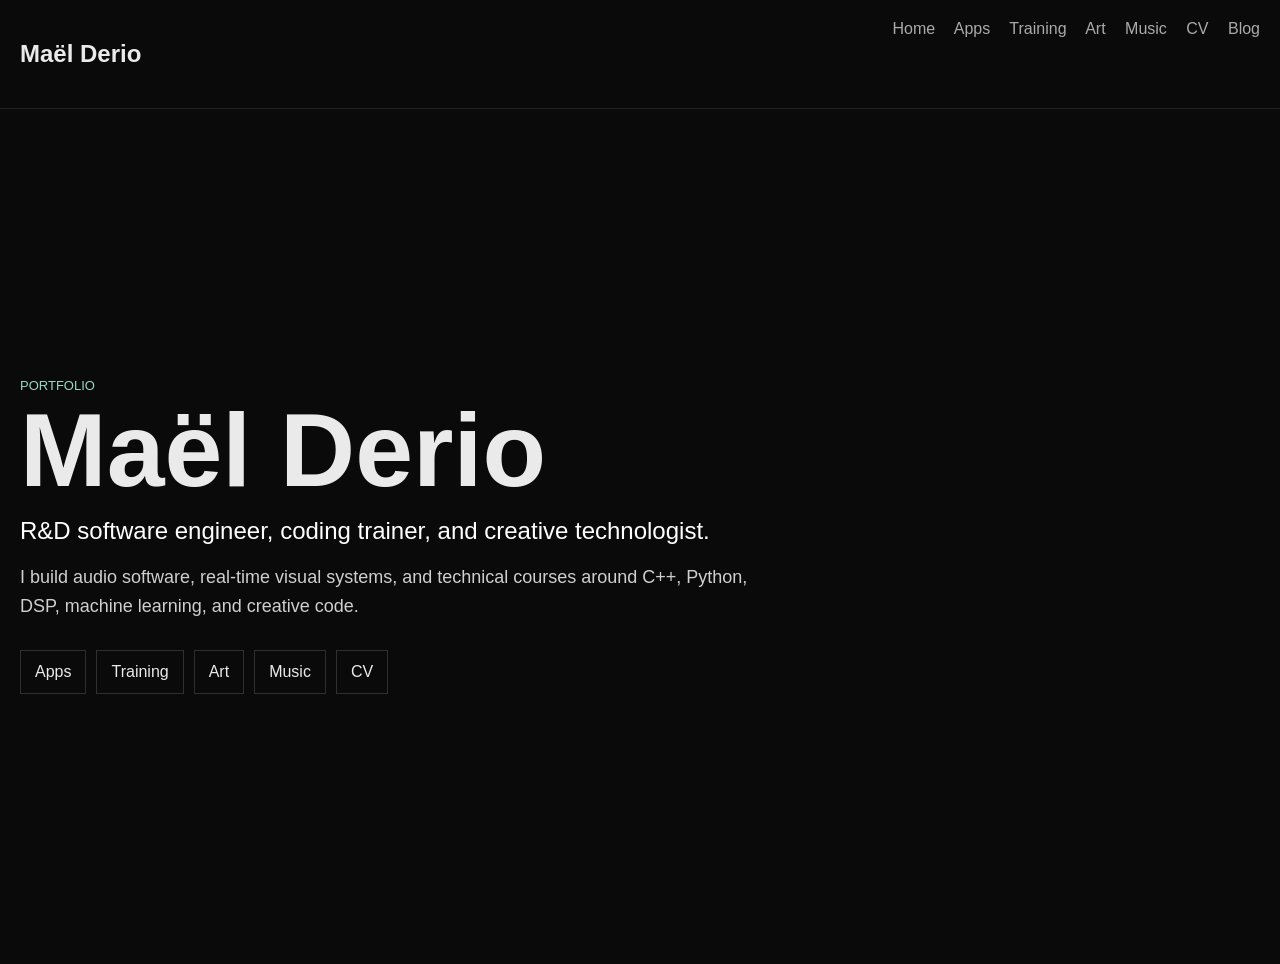
==== commit 9685d7e2: "Update portfolio sections" ====
--- a/index.html
+++ b/index.html
@@ -8,334 +8,37 @@
 <body>
 
 <nav>
-  <h1>Maël Derio</h1>
+  <h1><a href="index.html">Maël Derio</a></h1>
   <div>
-    <a href="#apps">Apps</a>
-    <a href="#training">Training</a>
-    <a href="#art">Art</a>
-    <a href="#music">Music</a>
+    <a href="index.html">Home</a>
+    <a href="apps.html">Apps</a>
+    <a href="training.html">Training</a>
+    <a href="art.html">Art</a>
+    <a href="music.html">Music</a>
     <a href="cv.html">CV</a>
     <a href="blog.html">Blog</a>
   </div>
 </nav>
 
 <main>
-<section class="portfolio-section" id="apps" aria-label="Apps">
-  <div class="section-heading">
-    <p class="eyebrow">Work</p>
-    <h2>Apps</h2>
+<section class="landing">
+  <p class="eyebrow">Portfolio</p>
+  <h2>Maël Derio</h2>
+  <p class="landing-title">R&amp;D software engineer, coding trainer, and creative technologist.</p>
+  <p>
+    I build audio software, real-time visual systems, and technical courses
+    around C++, Python, DSP, machine learning, and creative code.
+  </p>
+
+  <div class="quick-links" aria-label="Portfolio sections">
+    <a href="apps.html">Apps</a>
+    <a href="training.html">Training</a>
+    <a href="art.html">Art</a>
+    <a href="music.html">Music</a>
+    <a href="cv.html">CV</a>
   </div>
-
-  <div class="tabs" role="tablist" aria-label="Apps">
-    <button class="tab active" type="button" role="tab" aria-selected="true" aria-controls="app-audioviz" data-tab="app-audioviz">Audioviz</button>
-    <button class="tab" type="button" role="tab" aria-selected="false" aria-controls="app-music-visualizer" data-tab="app-music-visualizer">Music Visualizer</button>
-    <button class="tab" type="button" role="tab" aria-selected="false" aria-controls="app-303" data-tab="app-303">303 Synth</button>
-    <button class="tab" type="button" role="tab" aria-selected="false" aria-controls="app-klide" data-tab="app-klide">Klide</button>
-  </div>
-
-  <article class="tab-panel active" id="app-audioviz" role="tabpanel">
-    <p class="repo-meta">Oscillo / JUCE 8 / C++20 / audio visualization</p>
-    <h3>Audioviz</h3>
-    <div class="feature-layout">
-      <div>
-        <p>
-          Audioviz is the oscilloscope and spectrum-analysis work from Oscillo:
-          a real-time audio plugin and standalone app. The core waveform view
-          uses a lock-aware circular buffer so the audio thread can keep writing
-          samples while the UI takes coherent snapshots for drawing.
-        </p>
-        <p>
-          For interface images, the cleanest route is to run the standalone app,
-          capture the waveform and spectrum modes with macOS screenshots, then
-          crop them into <code>assets/apps/audioviz-waveform.png</code> and
-          <code>assets/apps/audioviz-spectrum.png</code>.
-        </p>
-      </div>
-      <div class="media-placeholder">
-        <span>Audioviz interface image</span>
-      </div>
-    </div>
-    <div class="code-explainer">
-      <pre><code>void ScopeWaveformHistory::pushSamples(
-    const juce::AudioBuffer&lt;float&gt;&amp; buffer,
-    int numInputChannels)
-{
-    readWriteStatus.fetch_add(1, std::memory_order_acq_rel);
-    auto writePosition = scopeWritePosition.load(std::memory_order_relaxed);
-
-    for (auto sample = 0; sample &lt; buffer.getNumSamples(); ++sample)
-    {
-        for (auto channel = 0; channel &lt; channelsToStore; ++channel)
-        {
-            const auto storageIndex = channel * scopeSize + writePosition;
-            scopeSamples[storageIndex].store(
-                buffer.getSample(channel, sample),
-                std::memory_order_relaxed);
-        }
-
-        writePosition = (writePosition + 1) % scopeSize;
-    }
-
-    scopeWritePosition.store(writePosition, std::memory_order_release);
-    readWriteStatus.fetch_add(1, std::memory_order_release);
-}</code></pre>
-      <p>
-        The samples are stored in per-channel rings. The UI checks the
-        read/write status before and after copying; if the audio thread writes
-        during the copy, the UI discards that snapshot and tries again.
-      </p>
-    </div>
-  </article>
-
-  <article class="tab-panel" id="app-music-visualizer" role="tabpanel" hidden>
-    <p class="repo-meta">audiovisual / Python / ModernGL / GLSL</p>
-    <h3>Music Visualizer</h3>
-    <div class="feature-layout">
-      <div>
-        <p>
-          Music Visualizer is a real-time audio-reactive visual engine. Python
-          extracts deterministic audio features from live input, maps them to
-          visual parameters, then sends those parameters to GLSL shaders.
-        </p>
-        <p>
-          Good images here would be stills from the particle and fluid shader
-          presets, plus a short screen recording exported as a poster frame.
-        </p>
-      </div>
-      <div class="media-placeholder">
-        <span>Shader still image</span>
-      </div>
-    </div>
-    <div class="split-code">
-      <div class="code-explainer">
-        <pre><code>def compute_kick(signal, sample_rate):
-    split = signal.size // 2
-    previous_bass = compute_frequency_bands(
-        signal[:split], sample_rate)["bass"]
-    current_bass = compute_frequency_bands(
-        signal[split:], sample_rate)["bass"]
-
-    growth = max(0.0, current_bass - previous_bass)
-    kick = current_bass * 0.65 + growth * 0.35
-    return float(np.clip(kick, 0.0, 1.0))</code></pre>
-        <p>
-          This feature estimates a kick by combining current bass energy with
-          low-frequency growth between the first and second half of the audio
-          window.
-        </p>
-      </div>
-      <div class="code-explainer">
-        <pre><code>float kick = clamp(u_kick, 0.0, 1.0);
-float body_radius = 0.28 + bass_body * 0.34;
-float shell = 1.0 - smoothstep(
-    0.018, 0.12, abs(radius - burst_radius));
-
-float value = clamp(
-    body * 0.30
-    + shell * (kick * 0.35 + flash * 0.18)
-    + burst
-    + afterglow,
-    0.0, 1.0);</code></pre>
-        <p>
-          The shader turns audio features into visible structure: bass inflates
-          the body, kick expands a shell, highs add detail, and flash brightens
-          the transient.
-        </p>
-      </div>
-    </div>
-  </article>
-
-  <article class="tab-panel" id="app-303" role="tabpanel" hidden>
-    <p class="repo-meta">Zavalishin / JUCE 8 / C++20 / acid synthesizer</p>
-    <h3>303 Synth</h3>
-    <div class="feature-layout">
-      <div>
-        <p>
-          A 303 emulation is not just a saw oscillator through a generic low-pass
-          filter. The signature comes from the interaction of slide/accent
-          behavior, a bright saw/square oscillator, envelope-shaped cutoff, and
-          the resonant diode-ladder low-pass filter.
-        </p>
-        <p>
-          This project models the filter as a topology-preserving transform
-          diode ladder. Resonance is solved inside the same sample with Newton
-          iterations, avoiding an extra feedback delay and keeping the resonant
-          peak closer to the intended cutoff.
-        </p>
-      </div>
-      <div class="media-placeholder">
-        <span>303 synth interface image</span>
-      </div>
-    </div>
-    <div class="code-explainer">
-      <pre><code>float u4Estimate = s4;
-
-for (auto iteration = 0; iteration &lt; 4; ++iteration)
-{
-    const float drive = compensatedInput - k * u4Estimate;
-    const float saturated = std::tanh(drive);
-    const float f = a4 * saturated
-        + statesContribution - u4Estimate;
-    const float fDerivative =
-        a4 * (-k * (1.0f - saturated * saturated)) - 1.0f;
-    u4Estimate -= f / fDerivative;
-}</code></pre>
-      <p>
-        The filter is specific because the resonance feedback is implicit:
-        the current sample's output depends on itself. Solving that loop gives
-        the nonlinear diode saturation and resonance their 303-like bite.
-      </p>
-    </div>
-  </article>
-
-  <article class="tab-panel" id="app-klide" role="tabpanel" hidden>
-    <p class="repo-meta">Klide / JUCE 7 / C++17 / older project</p>
-    <h3>Klide</h3>
-    <div class="feature-layout">
-      <div>
-        <p>
-          Klide is an older Euclidean rhythm drum-machine VST3. It can run four
-          sample sequences and distribute pulses across a fixed number of steps
-          with the Bjorklund algorithm. It is a meaningful early project, but it
-          needs refactoring: clearer naming, modern JUCE/CMake structure, tests,
-          and separation between sequencing, audio, and UI state.
-        </p>
-      </div>
-      <div class="media-placeholder">
-        <span>Klide interface image</span>
-      </div>
-    </div>
-    <div class="code-explainer">
-      <pre><code>do {
-    count_[level] = divisor / remainder_[level];
-    remainder_[level + 1] = divisor % remainder_[level];
-    divisor = remainder_[level];
-    level = level + 1;
-} while (remainder_[level] &gt; 1);
-
-count_[level] = divisor;
-build_string(level, reverse);</code></pre>
-      <p>
-        Bjorklund's algorithm repeatedly divides rests by pulses to create the
-        most even distribution possible. For example, 5 pulses over 16 steps
-        becomes a rhythm where the gaps are balanced rather than clustered.
-      </p>
-    </div>
-  </article>
-</section>
-
-<section class="portfolio-section" id="training" aria-label="Training">
-  <div class="section-heading">
-    <p class="eyebrow">Courses</p>
-    <h2>Training</h2>
-  </div>
-
-  <div class="tabs compact-tabs" role="tablist" aria-label="Training courses">
-    <button class="tab active" type="button" role="tab" aria-selected="true" aria-controls="course-cpp14" data-tab="course-cpp14">C++14-17</button>
-    <button class="tab" type="button" role="tab" aria-selected="false" aria-controls="course-cpp-participants" data-tab="course-cpp-participants">C++ Participants</button>
-    <button class="tab" type="button" role="tab" aria-selected="false" aria-controls="course-cpp-advanced" data-tab="course-cpp-advanced">C++ Advanced</button>
-    <button class="tab" type="button" role="tab" aria-selected="false" aria-controls="course-cpp-beginner" data-tab="course-cpp-beginner">C++ Debutant</button>
-    <button class="tab" type="button" role="tab" aria-selected="false" aria-controls="course-cpp-research" data-tab="course-cpp-research">C++ Research</button>
-    <button class="tab" type="button" role="tab" aria-selected="false" aria-controls="course-cmake" data-tab="course-cmake">CMake</button>
-    <button class="tab" type="button" role="tab" aria-selected="false" aria-controls="course-cuda-linux" data-tab="course-cuda-linux">CUDA Linux</button>
-    <button class="tab" type="button" role="tab" aria-selected="false" aria-controls="course-cuda" data-tab="course-cuda">CUDA</button>
-    <button class="tab" type="button" role="tab" aria-selected="false" aria-controls="course-deep-learning" data-tab="course-deep-learning">Deep Learning</button>
-    <button class="tab" type="button" role="tab" aria-selected="false" aria-controls="course-patterns" data-tab="course-patterns">Design Patterns</button>
-    <button class="tab" type="button" role="tab" aria-selected="false" aria-controls="course-patterns-participants" data-tab="course-patterns-participants">Patterns Participants</button>
-    <button class="tab" type="button" role="tab" aria-selected="false" aria-controls="course-edge-ai" data-tab="course-edge-ai">Edge AI</button>
-    <button class="tab" type="button" role="tab" aria-selected="false" aria-controls="course-tableau" data-tab="course-tableau">Tableau R Python</button>
-    <button class="tab" type="button" role="tab" aria-selected="false" aria-controls="course-matlab-dl" data-tab="course-matlab-dl">MATLAB Deep Learning</button>
-    <button class="tab" type="button" role="tab" aria-selected="false" aria-controls="course-simulink" data-tab="course-simulink">MATLAB Simulink</button>
-    <button class="tab" type="button" role="tab" aria-selected="false" aria-controls="course-python" data-tab="course-python">Python</button>
-    <button class="tab" type="button" role="tab" aria-selected="false" aria-controls="course-secure" data-tab="course-secure">Secure Coding</button>
-    <button class="tab" type="button" role="tab" aria-selected="false" aria-controls="course-vscode" data-tab="course-vscode">VS Code</button>
-  </div>
-
-  <article class="tab-panel active" id="course-cpp14" role="tabpanel"><h3>C++14-17</h3><p>Modern C++ course material covering language evolution, exercises, libraries, templates, and VS Code workflow.</p></article>
-  <article class="tab-panel" id="course-cpp-participants" role="tabpanel" hidden><h3>C++14-17ForParticipants</h3><p>Participant-facing material for C++14/C++17 courses, structured for workshops and guided exercises.</p></article>
-  <article class="tab-panel" id="course-cpp-advanced" role="tabpanel" hidden><h3>C++Advanced</h3><p>Advanced C++ content for experienced developers: deeper language mechanics, architecture, idioms, and maintainable implementation.</p></article>
-  <article class="tab-panel" id="course-cpp-beginner" role="tabpanel" hidden><h3>C++Debutant</h3><p>Introductory C++ training for foundations: syntax, control flow, functions, data structures, compilation, and debugging.</p></article>
-  <article class="tab-panel" id="course-cpp-research" role="tabpanel" hidden><h3>C++Research</h3><p>Exploratory C++ examples and research material used to test ideas before turning them into course exercises.</p></article>
-  <article class="tab-panel" id="course-cmake" role="tabpanel" hidden><h3>CMakeCourse</h3><p>Modern CMake training: project structure, targets, dependencies, build types, and reproducible C/C++ workflows.</p></article>
-  <article class="tab-panel" id="course-cuda-linux" role="tabpanel" hidden><h3>CUDA-Linux</h3><p>CUDA development material focused on Linux toolchains, GPU compilation, and practical parallel-programming setup.</p></article>
-  <article class="tab-panel" id="course-cuda" role="tabpanel" hidden><h3>CUDA</h3><p>General CUDA exercises for GPU programming, kernel design, memory movement, and parallel computation concepts.</p></article>
-  <article class="tab-panel" id="course-deep-learning" role="tabpanel" hidden><h3>DeepLearning</h3><p>Deep learning course code for model training, image recognition, CNN concepts, and applied ML workflows.</p></article>
-  <article class="tab-panel" id="course-patterns" role="tabpanel" hidden><h3>DesignPatterns</h3><p>Design-pattern examples for object-oriented architecture, refactoring conversations, and reusable software design vocabulary.</p></article>
-  <article class="tab-panel" id="course-patterns-participants" role="tabpanel" hidden><h3>DesignPatternsForParticipants</h3><p>Participant-ready pattern exercises and examples for classroom delivery.</p></article>
-  <article class="tab-panel" id="course-edge-ai" role="tabpanel" hidden><h3>EdgeAI</h3><p>Material around deploying AI closer to devices and constrained environments, with attention to practical engineering constraints.</p></article>
-  <article class="tab-panel" id="course-tableau" role="tabpanel" hidden><h3>FormationTableauRPython</h3><p>Data analytics course material combining Tableau, R, and Python workflows.</p></article>
-  <article class="tab-panel" id="course-matlab-dl" role="tabpanel" hidden><h3>MatlabDeepLearning</h3><p>MATLAB deep learning examples, including model workflows and image-recognition concepts.</p></article>
-  <article class="tab-panel" id="course-simulink" role="tabpanel" hidden><h3>MatlabSimulinkComm</h3><p>MATLAB, Simulink, and Stateflow communication-system training material.</p></article>
-  <article class="tab-panel" id="course-python" role="tabpanel" hidden><h3>Python</h3><p>Python course track covering strings, lists, control flow, functions, data structures, modules, files, exceptions, decorators, OOP, iterators, databases, doctests, and unit tests.</p></article>
-  <article class="tab-panel" id="course-secure" role="tabpanel" hidden><h3>SecureCoding</h3><p>Secure coding material for recognizing implementation risks and building safer software habits.</p></article>
-  <article class="tab-panel" id="course-vscode" role="tabpanel" hidden><h3>VSCodeWorkspaces</h3><p>Editor and workspace setups for training environments and repeatable development workflows.</p></article>
-</section>
-
-<section class="portfolio-section" id="art" aria-label="Art">
-  <div class="section-heading">
-    <p class="eyebrow">Creative systems</p>
-    <h2>Art</h2>
-  </div>
-
-  <div class="tabs" role="tablist" aria-label="Processing projects">
-    <button class="tab active" type="button" role="tab" aria-selected="true" aria-controls="art-invert" data-tab="art-invert">InvertUnderstanding</button>
-    <button class="tab" type="button" role="tab" aria-selected="false" aria-controls="art-load-save" data-tab="art-load-save">Load And Save Params</button>
-  </div>
-
-  <article class="tab-panel active" id="art-invert" role="tabpanel">
-    <h3>InvertUnderstanding</h3>
-    <p>A Processing sketch from the UnderstandCircles project group, with image and data folders. This belongs to the visual-research side of the portfolio: parameterized systems, geometric exploration, and interactive visual composition.</p>
-    <div class="media-placeholder"><span>Processing artwork still</span></div>
-  </article>
-
-  <article class="tab-panel" id="art-load-save" role="tabpanel" hidden>
-    <h3>UnderstandCirclesLoadAndSaveParams</h3>
-    <p>A companion Processing sketch focused on preserving parameter states. This is useful for turning live visual exploration into repeatable compositions.</p>
-    <div class="media-placeholder"><span>Parameter study image</span></div>
-  </article>
-</section>
-
-<section class="portfolio-section" id="music" aria-label="Music">
-  <div class="section-heading">
-    <p class="eyebrow">Sound</p>
-    <h2>Music</h2>
-  </div>
-  <article class="tab-panel active">
-    <h3>Electronic music, DJ sets, and audio-reactive visuals</h3>
-    <p>
-      This section can collect live sets, releases, playlists, festival traces,
-      and the sound sources that drive the visual systems. Good assets here
-      would be embedded mixes, performance photos, short video loops, and stills
-      from audio-reactive visuals.
-    </p>
-  </article>
 </section>
 </main>
 
-<script>
-  document.querySelectorAll(".tab").forEach(tab => {
-    tab.addEventListener("click", () => {
-      const tabsContainer = tab.closest(".tabs");
-      const section = tab.closest(".portfolio-section");
-      const selectedPanel = document.getElementById(tab.dataset.tab);
-
-      tabsContainer.querySelectorAll(".tab").forEach(item => {
-        item.classList.remove("active");
-        item.setAttribute("aria-selected", "false");
-      });
-
-      section.querySelectorAll(".tab-panel").forEach(panel => {
-        panel.classList.remove("active");
-        panel.hidden = true;
-      });
-
-      tab.classList.add("active");
-      tab.setAttribute("aria-selected", "true");
-      selectedPanel.classList.add("active");
-      selectedPanel.hidden = false;
-    });
-  });
-</script>
-
 </body>
 </html>
--- a/css/styles.css
+++ b/css/styles.css
@@ -12,6 +12,11 @@
   border-bottom: 1px solid #222;
 }
 
+nav h1 a {
+  color: #eaeaea;
+  margin: 0;
+}
+
 a {
   color: #aaa;
   margin-left: 15px;
@@ -20,6 +25,157 @@
 
 .hero {
   padding: 80px 20px;
+}
+
+.landing {
+  align-content: center;
+  min-height: calc(100vh - 85px);
+  padding: 20px;
+}
+
+.landing h2 {
+  font-size: clamp(48px, 10vw, 104px);
+  line-height: 0.92;
+  margin: 0;
+}
+
+.landing-title {
+  color: #fff;
+  font-size: 24px;
+  margin: 18px 0 14px;
+  max-width: 760px;
+}
+
+.landing p:not(.eyebrow):not(.landing-title) {
+  color: #cfcfcf;
+  font-size: 18px;
+  line-height: 1.6;
+  max-width: 760px;
+}
+
+.quick-links {
+  display: flex;
+  flex-wrap: wrap;
+  gap: 10px;
+  margin-top: 30px;
+}
+
+.quick-links a {
+  border: 1px solid #2f2f2f;
+  color: #eaeaea;
+  margin: 0;
+  padding: 12px 14px;
+}
+
+.quick-links a:hover {
+  background: #eaeaea;
+  color: #0a0a0a;
+}
+
+.music-presskit {
+  background: #050505;
+  min-height: calc(100vh - 65px);
+  padding: 48px 20px;
+}
+
+.presskit-hero {
+  border-bottom: 1px solid #242424;
+  padding-bottom: 34px;
+}
+
+.presskit-hero h2 {
+  color: #fff;
+  font-size: clamp(40px, 7vw, 78px);
+  line-height: 0.9;
+  margin: 0;
+  max-width: 980px;
+}
+
+.presskit-tagline {
+  color: #d7d7d7;
+  font-size: clamp(20px, 3vw, 34px);
+  line-height: 1.2;
+  margin: 22px 0 0;
+  max-width: 900px;
+}
+
+.presskit-grid {
+  display: grid;
+  gap: 24px;
+  grid-template-columns: minmax(0, 1.5fr) minmax(260px, 0.7fr);
+  margin-top: 34px;
+}
+
+.presskit-main,
+.presskit-card,
+.presskit-section {
+  border-top: 1px solid #242424;
+  padding-top: 22px;
+}
+
+.presskit-card {
+  border: 1px solid #242424;
+  padding: 22px;
+}
+
+.presskit-main h3,
+.presskit-card h3,
+.presskit-section h3 {
+  color: #fff;
+  font-size: 22px;
+  margin: 0 0 14px;
+}
+
+.presskit-main p {
+  color: #cfcfcf;
+  font-size: 17px;
+  line-height: 1.7;
+  margin: 0 0 16px;
+  max-width: 880px;
+}
+
+.genre-list {
+  display: grid;
+  gap: 14px;
+  list-style: none;
+  margin: 0;
+  padding: 0;
+}
+
+.genre-list li {
+  color: #f3f3f3;
+  line-height: 1.4;
+}
+
+.genre-list span {
+  color: #9ad7c2;
+  display: block;
+  font-size: 14px;
+  margin-top: 4px;
+}
+
+.presskit-section {
+  margin-top: 34px;
+}
+
+.performance-list,
+.presskit-links {
+  display: flex;
+  flex-wrap: wrap;
+  gap: 10px;
+}
+
+.performance-list span,
+.presskit-links a {
+  border: 1px solid #303030;
+  color: #eaeaea;
+  margin: 0;
+  padding: 10px 12px;
+}
+
+.presskit-links a:hover {
+  background: #eaeaea;
+  color: #050505;
 }
 
 .portfolio-section {
@@ -75,6 +231,10 @@
   padding: 24px;
 }
 
+.tab-panel[hidden] {
+  display: none;
+}
+
 .tab-panel h3 {
   font-size: 32px;
   margin: 0 0 12px;
@@ -84,6 +244,181 @@
   color: #cfcfcf;
   line-height: 1.6;
   max-width: 900px;
+}
+
+.training-panel {
+  display: grid;
+  gap: 22px;
+}
+
+.course-block {
+  border-top: 1px solid #222;
+  padding-top: 18px;
+}
+
+.course-block h4 {
+  color: #fff;
+  font-size: 18px;
+  margin: 0 0 12px;
+}
+
+.course-block ul {
+  color: #cfcfcf;
+  line-height: 1.55;
+  margin: 0;
+  padding-left: 20px;
+}
+
+.course-block li {
+  margin-bottom: 6px;
+}
+
+.course-outline {
+  display: grid;
+  gap: 16px;
+  grid-template-columns: repeat(auto-fit, minmax(260px, 1fr));
+}
+
+.course-outline section {
+  border: 1px solid #222;
+  padding: 14px;
+}
+
+.course-outline h5 {
+  color: #fff;
+  font-size: 15px;
+  margin: 0 0 10px;
+}
+
+.course-outline ul {
+  margin: 0;
+}
+
+.lesson-preview {
+  background: #111;
+  border: 1px solid #242424;
+  padding: 18px;
+}
+
+.lesson-preview h5 {
+  color: #9ad7c2;
+  font-size: 14px;
+  margin: 0 0 12px;
+}
+
+.markdown-viewer {
+  color: #d4d4d4;
+  display: grid;
+  gap: 14px;
+}
+
+.markdown-viewer h1,
+.markdown-viewer h2,
+.markdown-viewer h3,
+.markdown-viewer h4 {
+  color: #fff;
+  margin: 14px 0 0;
+}
+
+.markdown-viewer h1 {
+  font-size: 28px;
+}
+
+.markdown-viewer h2 {
+  font-size: 22px;
+}
+
+.markdown-viewer h3,
+.markdown-viewer h4 {
+  font-size: 18px;
+}
+
+.markdown-viewer p,
+.markdown-viewer li {
+  color: #cfcfcf;
+  line-height: 1.65;
+}
+
+.markdown-viewer p,
+.markdown-viewer ul,
+.markdown-viewer ol,
+.markdown-viewer blockquote {
+  margin: 0;
+}
+
+.markdown-viewer ul,
+.markdown-viewer ol {
+  padding-left: 20px;
+}
+
+.markdown-viewer blockquote {
+  border-left: 3px solid #9ad7c2;
+  color: #f1f1f1;
+  padding-left: 14px;
+}
+
+.markdown-viewer a {
+  color: #4ec9b0;
+}
+
+.loading-text {
+  color: #999;
+}
+
+.equation {
+  background: #080808;
+  border-left: 3px solid #9ad7c2;
+  color: #f1f1f1;
+  font-family: "Courier New", monospace;
+  padding: 10px 12px;
+}
+
+.code-toolbar {
+  position: absolute;
+  right: 8px;
+  top: 8px;
+  display: flex;
+  justify-content: flex-end;
+  margin: 0;
+  z-index: 1;
+}
+
+.copy-code {
+  align-items: center;
+  background: rgba(45, 45, 45, 0.92);
+  border: 1px solid #3c3c3c;
+  color: #d4d4d4;
+  cursor: pointer;
+  display: inline-flex;
+  height: 32px;
+  justify-content: center;
+  padding: 0;
+  width: 32px;
+}
+
+.copy-code:hover,
+.copy-code:focus-visible {
+  background: #3a3d41;
+  border-color: #555;
+  color: #fff;
+}
+
+.copy-code svg {
+  height: 16px;
+  pointer-events: none;
+  width: 16px;
+}
+
+.kw {
+  color: #7cc7ff;
+}
+
+.str {
+  color: #ffd37a;
+}
+
+.fn {
+  color: #9ad7c2;
 }
 
 .repo-meta {
@@ -119,17 +454,50 @@
 }
 
 pre {
-  background: #050505;
-  border: 1px solid #222;
+  background: #1e1e1e;
+  border: 1px solid #2d2d2d;
   overflow-x: auto;
   padding: 16px;
 }
 
 pre code {
-  color: #d8f6eb;
+  color: #d4d4d4;
   display: block;
   font-size: 13px;
   line-height: 1.45;
+}
+
+.code-sample {
+  position: relative;
+}
+
+.code-sample pre {
+  margin: 0;
+  padding-top: 44px;
+}
+
+.token-keyword {
+  color: #569cd6;
+}
+
+.token-type {
+  color: #4ec9b0;
+}
+
+.token-string {
+  color: #ce9178;
+}
+
+.token-comment {
+  color: #6a9955;
+}
+
+.token-function {
+  color: #dcdcaa;
+}
+
+.token-number {
+  color: #b5cea8;
 }
 
 .feature-layout {
@@ -152,13 +520,71 @@
   text-align: center;
 }
 
+.app-video {
+  aspect-ratio: 16 / 10;
+  background: #111;
+  border: 1px solid #242424;
+  min-height: 180px;
+  overflow: hidden;
+}
+
+.app-video video {
+  display: block;
+  height: 100%;
+  object-fit: contain;
+  width: 100%;
+}
+
 .code-explainer {
   display: grid;
   gap: 14px;
 }
 
+.code-explainer h4 {
+  color: #fff;
+  font-size: 16px;
+  margin: 0;
+}
+
 .code-explainer p {
   margin: 0;
+}
+
+.architecture,
+.app-detail {
+  border-top: 1px solid #222;
+  margin-top: 24px;
+  padding-top: 20px;
+}
+
+.architecture h4,
+.app-detail h4 {
+  color: #fff;
+  font-size: 16px;
+  margin: 0 0 12px;
+}
+
+.architecture h5,
+.app-detail h5 {
+  color: #fff;
+  font-size: 15px;
+  margin: 18px 0 8px;
+}
+
+.architecture p,
+.app-detail p {
+  color: #cfcfcf;
+  line-height: 1.6;
+  margin: 0 0 12px;
+  max-width: 900px;
+}
+
+.architecture ul,
+.app-detail ul {
+  color: #cfcfcf;
+  line-height: 1.55;
+  margin: 0 0 14px;
+  padding-left: 20px;
 }
 
 .split-code {
@@ -333,6 +759,10 @@
   .feature-layout {
     grid-template-columns: 1fr;
   }
+
+  .presskit-grid {
+    grid-template-columns: 1fr;
+  }
 }
 
 #posts li {
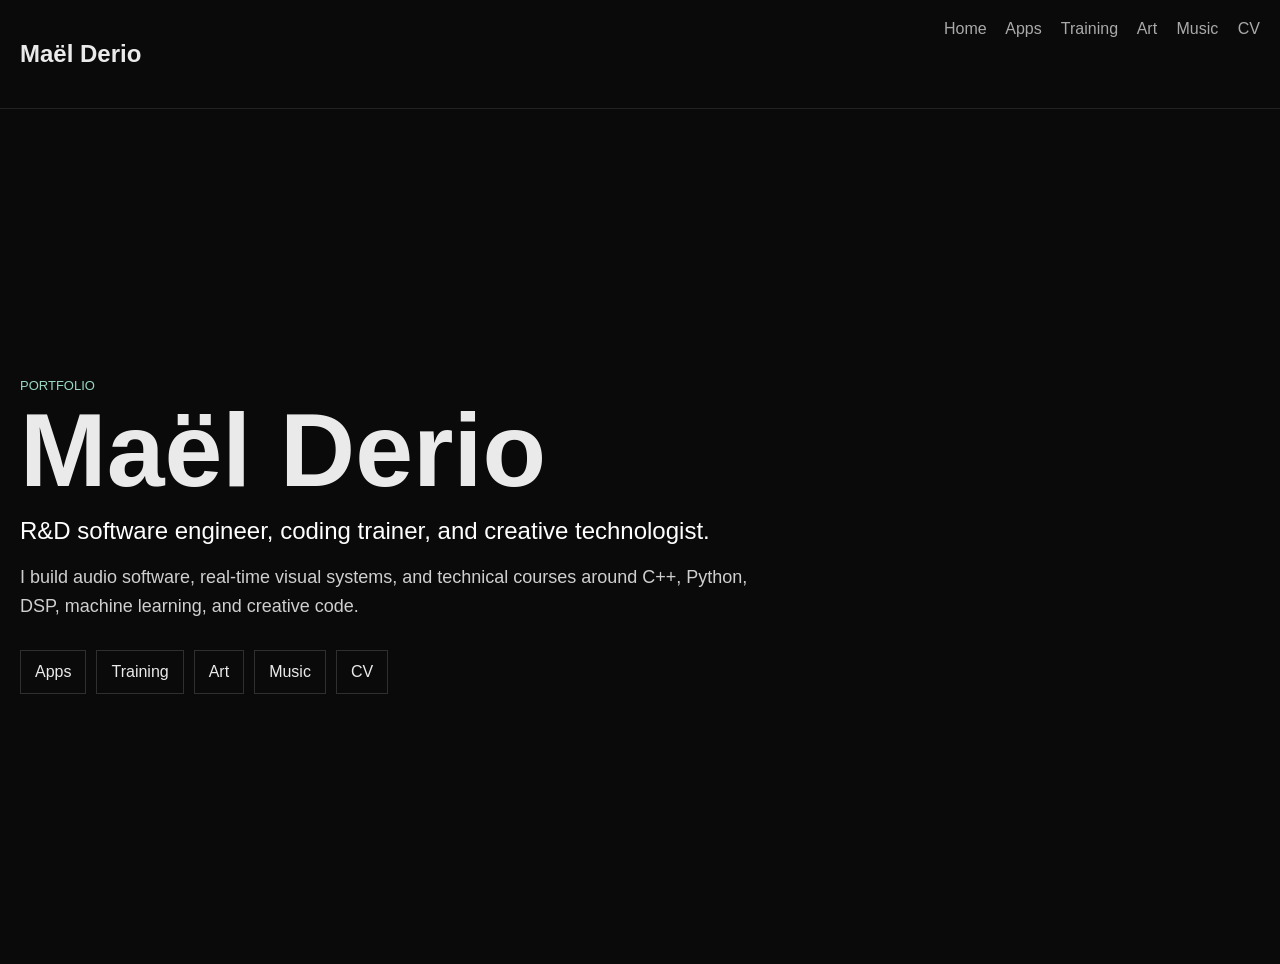
==== commit 08d8247d: "Remove the Blog Co-Authored-By: Claude Opus 5.5 <noreply@anthropic.com>" ====
--- a/index.html
+++ b/index.html
@@ -16,7 +16,6 @@
     <a href="art.html">Art</a>
     <a href="music.html">Music</a>
     <a href="cv.html">CV</a>
-    <a href="blog.html">Blog</a>
   </div>
 </nav>
 
--- a/css/styles.css
+++ b/css/styles.css
@@ -193,7 +193,6 @@
   margin: 0;
 }
 
-.blog,
 .about,
 .cv {
   padding: 20px;
@@ -240,10 +239,51 @@
   margin: 0 0 12px;
 }
 
+.feature-layout h3 {
+  margin-bottom: 12px;
+}
+
 .tab-panel p {
   color: #cfcfcf;
   line-height: 1.6;
   max-width: 900px;
+}
+
+.training-intro {
+  border-top: 1px solid #222;
+  margin: 0 0 28px;
+  padding-top: 22px;
+}
+
+.training-intro h3 {
+  color: #fff;
+  font-size: 26px;
+  margin: 0 0 12px;
+}
+
+.training-intro p {
+  color: #cfcfcf;
+  line-height: 1.65;
+  margin: 0;
+  max-width: 960px;
+}
+
+.training-intro-grid {
+  display: grid;
+  gap: 16px;
+  grid-template-columns: repeat(auto-fit, minmax(260px, 1fr));
+  margin-top: 18px;
+}
+
+.training-intro-grid section {
+  border: 1px solid #222;
+  padding: 16px;
+}
+
+.training-intro-grid h4 {
+  color: #fff;
+  font-size: 16px;
+  margin: 0 0 10px;
 }
 
 .training-panel {
@@ -501,10 +541,39 @@
 }
 
 .feature-layout {
+  align-items: center;
   display: grid;
   gap: 20px;
   grid-template-columns: minmax(0, 1.2fr) minmax(240px, 0.8fr);
   margin: 18px 0 22px;
+}
+
+.media-centered {
+  align-items: center;
+}
+
+.media-centered .video-embed {
+  align-self: center;
+}
+
+.download-action {
+  display: flex;
+  flex-wrap: wrap;
+  gap: 10px;
+  margin-top: 18px;
+}
+
+.download-action a {
+  border: 1px solid #3a3a3a;
+  color: #f2f2f2;
+  display: inline-flex;
+  margin: 0;
+  padding: 10px 12px;
+}
+
+.download-action a:hover {
+  background: #eaeaea;
+  color: #0a0a0a;
 }
 
 .media-placeholder {
@@ -520,7 +589,7 @@
   text-align: center;
 }
 
-.app-video {
+.video-embed {
   aspect-ratio: 16 / 10;
   background: #111;
   border: 1px solid #242424;
@@ -528,7 +597,22 @@
   overflow: hidden;
 }
 
-.app-video video {
+.video-embed iframe {
+  border: 0;
+  display: block;
+  height: 100%;
+  width: 100%;
+}
+
+.video-embed-3x2 {
+  aspect-ratio: 3 / 2;
+}
+
+.video-embed-12x7 {
+  aspect-ratio: 12 / 7;
+}
+
+.video-embed video {
   display: block;
   height: 100%;
   object-fit: contain;
@@ -769,3 +853,219 @@
   cursor: pointer;
   margin-bottom: 10px;
 }
+
+.back-link {
+  margin: 0 0 16px;
+}
+
+.back-link a {
+  margin-left: 0;
+}
+
+.download-panel,
+.changelog {
+  border: 1px solid #222;
+  margin-top: 20px;
+  max-width: 960px;
+  padding: 24px;
+}
+
+.download-panel h3,
+.changelog h3 {
+  font-size: 24px;
+  margin: 0 0 12px;
+}
+
+.download-panel ul,
+.changelog > p {
+  color: #cfcfcf;
+  line-height: 1.6;
+}
+
+.download-panel ul {
+  padding-left: 20px;
+}
+
+.change-group {
+  border-top: 1px solid #222;
+  padding: 18px 0 6px;
+}
+
+.change-group h4 {
+  color: #fff;
+  font-size: 16px;
+  margin: 0 0 4px;
+}
+
+.change-meta {
+  color: #999;
+  font-size: 13px;
+  margin: 0 0 10px;
+}
+
+.change-list {
+  color: #cfcfcf;
+  line-height: 1.5;
+  list-style: none;
+  margin: 0 0 12px;
+  padding: 0;
+}
+
+.change-list > li {
+  border-left: 2px solid #2a2a2a;
+  margin: 0 0 6px;
+  padding: 2px 0 2px 12px;
+}
+
+.change-list summary {
+  cursor: pointer;
+}
+
+.change-list summary:hover .change-title {
+  color: #fff;
+}
+
+.change-body {
+  color: #aaa;
+  font-size: 14px;
+  line-height: 1.55;
+  padding: 6px 0 4px;
+}
+
+.change-body p {
+  margin: 0 0 8px;
+}
+
+.change-body ul,
+.change-body ol {
+  margin: 0 0 8px;
+  padding-left: 20px;
+}
+
+.downloads-heading {
+  color: #fff;
+  font-size: 16px;
+  margin: 20px 0 0;
+}
+
+.intro-text {
+  margin: 18px 0 22px;
+}
+
+.media-gallery {
+  display: grid;
+  gap: 16px;
+  grid-template-columns: repeat(2, minmax(0, 1fr));
+  margin: 0 auto 24px;
+  max-width: 1080px;
+}
+
+@media (max-width: 600px) {
+  .media-gallery {
+    grid-template-columns: minmax(0, 1fr);
+  }
+}
+
+.media-gallery figure {
+  margin: 0;
+}
+
+.media-gallery video,
+.media-gallery img {
+  aspect-ratio: 16 / 10;
+  background: #000;
+  border: 1px solid #242424;
+  display: block;
+  height: auto;
+  object-fit: cover;
+  width: 100%;
+}
+
+.media-gallery figcaption {
+  color: #999;
+  font-size: 13px;
+  line-height: 1.45;
+  margin-top: 6px;
+}
+
+.media-gallery figcaption strong {
+  color: #eaeaea;
+  font-weight: 600;
+}
+
+.art-technique {
+  border-top: 1px solid #222;
+  margin-top: 24px;
+  padding-top: 20px;
+}
+
+.art-technique h4 {
+  color: #fff;
+  font-size: 18px;
+  margin: 0 0 10px;
+}
+
+.art-technique p {
+  margin: 0 0 16px;
+}
+
+.art-gallery.cols-3 {
+  grid-template-columns: repeat(3, minmax(0, 1fr));
+  max-width: none;
+}
+
+@media (max-width: 960px) {
+  .art-gallery.cols-3 {
+    grid-template-columns: repeat(2, minmax(0, 1fr));
+  }
+}
+
+@media (max-width: 600px) {
+  .art-gallery.cols-3 {
+    grid-template-columns: minmax(0, 1fr);
+  }
+}
+
+.art-gallery.square img,
+.art-gallery.square video {
+  aspect-ratio: 1 / 1;
+}
+
+.exhibition-gallery {
+  display: grid;
+  gap: 14px;
+  grid-template-columns: repeat(3, minmax(0, 1fr));
+  margin: 0 auto;
+  max-width: 840px;
+}
+
+.exhibition-gallery figure {
+  margin: 0;
+}
+
+.exhibition-gallery a {
+  display: block;
+  margin: 0;
+}
+
+.exhibition-gallery img {
+  aspect-ratio: 1 / 1;
+  background: #111;
+  border: 1px solid #242424;
+  display: block;
+  height: auto;
+  object-fit: contain;
+  width: 100%;
+}
+
+@media (max-width: 600px) {
+  .exhibition-gallery {
+    grid-template-columns: repeat(2, minmax(0, 1fr));
+  }
+}
+
+.exhibition-gallery figcaption {
+  color: #999;
+  font-size: 13px;
+  margin-top: 6px;
+}
